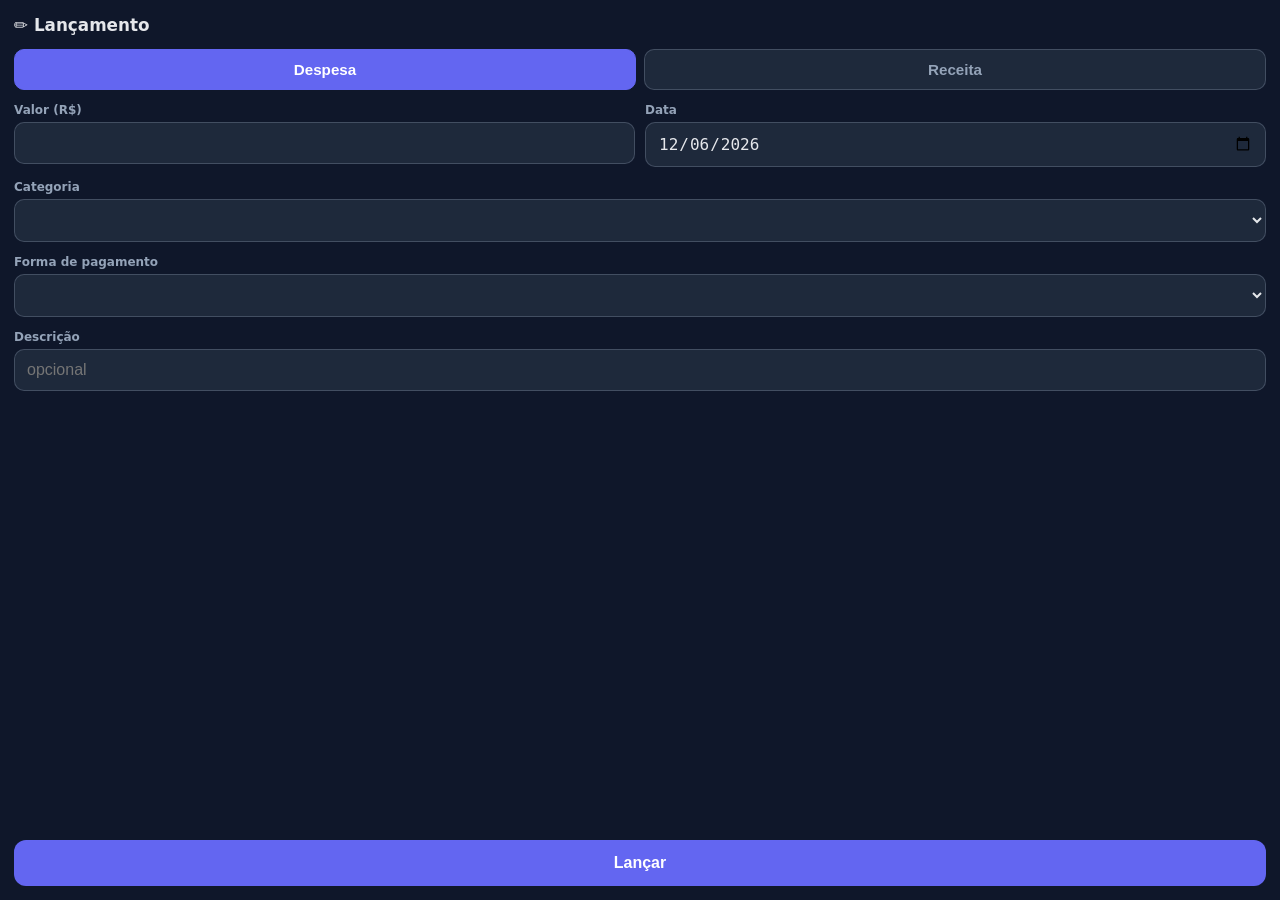
==== lancamento-tg.html @ a001576b "Mini app de lançamento no Telegram (formulário pré-preenchido); bot com botão Editar; PIX = PIX <ban" ====
<!DOCTYPE html>
<html lang="pt-BR">
<head>
<meta charset="UTF-8">
<meta name="viewport" content="width=device-width, initial-scale=1, maximum-scale=1, user-scalable=no">
<title>Lançamento</title>
<!-- Mini app do Telegram: formulário de lançamento pré-preenchido pelo bot.
     Sem login: ao tocar em "Lançar" os dados voltam ao bot (Telegram.WebApp.sendData)
     e ele grava no nome de quem já está vinculado ao chat. -->
<script src="https://telegram.org/js/telegram-web-app.js"></script>
<style>
  :root {
    --bg: var(--tg-theme-bg-color, #0f172a);
    --card: var(--tg-theme-secondary-bg-color, #1e293b);
    --text: var(--tg-theme-text-color, #e5e7eb);
    --muted: var(--tg-theme-hint-color, #94a3b8);
    --accent: var(--tg-theme-button-color, #6366f1);
    --accent-text: var(--tg-theme-button-text-color, #fff);
    --border: rgba(148, 163, 184, .3);
  }
  * { box-sizing: border-box; }
  body { margin: 0; padding: 14px 14px 90px; background: var(--bg); color: var(--text); font: 15px/1.35 system-ui, -apple-system, Segoe UI, Roboto, sans-serif; }
  h1 { font-size: 1.05rem; margin: 0 0 12px; }
  label { display: block; font-size: .75rem; color: var(--muted); margin: 12px 0 4px; font-weight: 600; }
  input, select { width: 100%; padding: 11px 12px; font-size: 1rem; color: var(--text); background: var(--card); border: 1px solid var(--border); border-radius: 10px; }
  .tipo { display: grid; grid-template-columns: 1fr 1fr; gap: 8px; }
  .tipo button { padding: 11px; border-radius: 10px; border: 1px solid var(--border); background: var(--card); color: var(--muted); font-size: .95rem; font-weight: 600; }
  .tipo button.on { background: var(--accent); color: var(--accent-text); border-color: var(--accent); }
  .linha { display: grid; grid-template-columns: 1fr 1fr; gap: 10px; }
  [hidden] { display: none !important; }
  #erro { color: #f87171; font-size: .85rem; margin-top: 10px; min-height: 1em; }
  #enviar { display: none; position: fixed; left: 14px; right: 14px; bottom: 14px; padding: 14px; font-size: 1rem; font-weight: 700; border: 0; border-radius: 12px; background: var(--accent); color: var(--accent-text); }
  body.sem-tg #enviar { display: block; }
</style>
</head>
<body>
<h1>✏️ Lançamento</h1>

<div class="tipo" id="tipo">
  <button type="button" data-tipo="saidas">Despesa</button>
  <button type="button" data-tipo="entradas">Receita</button>
</div>

<div class="linha">
  <div><label for="valor">Valor (R$)</label><input id="valor" type="number" inputmode="decimal" step="0.01" min="0"></div>
  <div><label for="data">Data</label><input id="data" type="date"></div>
</div>

<label for="categoria">Categoria</label>
<select id="categoria"></select>

<div id="blocoMetodo">
  <label for="metodo">Forma de pagamento</label>
  <select id="metodo"></select>
</div>

<div id="blocoParcelas" hidden>
  <label for="parcelas">Parcelas (valor é o total da compra)</label>
  <input id="parcelas" type="number" inputmode="numeric" min="1" max="48" step="1" value="1">
</div>

<label for="descricao">Descrição</label>
<input id="descricao" type="text" placeholder="opcional" autocomplete="off">

<div id="erro"></div>
<button id="enviar" type="button">Lançar</button>

<script>
(function () {
  // Fora do Telegram o objeto existe, mas com platform 'unknown'.
  const tgObj = window.Telegram && window.Telegram.WebApp;
  const tg = tgObj && tgObj.platform && tgObj.platform !== 'unknown' ? tgObj : null;
  const q = new URLSearchParams(location.search);
  const $ = id => document.getElementById(id);

  // Listas vindas do bot: categorias de receita/despesa e formas de pagamento.
  const lista = (k) => { try { return JSON.parse(q.get(k) || '[]'); } catch (_) { return []; } };
  const catsR = lista('cr'), catsD = lista('cd');
  const metodos = lista('mt'); // [[rótulo, tipo]]

  let tipo = q.get('tipo') === 'entradas' ? 'entradas' : 'saidas';

  function preencherCategorias() {
    const cats = tipo === 'entradas' ? catsR : catsD;
    const atual = $('categoria').value || q.get('c') || '';
    $('categoria').innerHTML = cats.map(c => `<option>${c}</option>`).join('');
    if (cats.includes(atual)) $('categoria').value = atual;
  }
  function atualizarTipo() {
    document.querySelectorAll('#tipo button').forEach(b => b.classList.toggle('on', b.dataset.tipo === tipo));
    $('blocoMetodo').hidden = tipo === 'entradas';
    preencherCategorias();
    atualizarParcelas();
  }
  function ehCredito() {
    const m = metodos.find(x => x[0] === $('metodo').value);
    return !!m && m[1] === 'Crédito';
  }
  function atualizarParcelas() {
    $('blocoParcelas').hidden = !(tipo === 'saidas' && ehCredito());
  }

  $('metodo').innerHTML = metodos.map(m => `<option>${m[0]}</option>`).join('');
  if (q.get('m')) $('metodo').value = q.get('m');
  $('valor').value = q.get('v') || '';
  $('data').value = q.get('d') || new Date().toISOString().slice(0, 10);
  $('descricao').value = q.get('desc') || '';
  if (Number(q.get('p')) > 1) $('parcelas').value = q.get('p');
  $('categoria').value = q.get('c') || '';
  atualizarTipo();
  if (q.get('c')) $('categoria').value = q.get('c');

  document.querySelectorAll('#tipo button').forEach(b => b.addEventListener('click', () => { tipo = b.dataset.tipo; atualizarTipo(); }));
  $('metodo').addEventListener('change', atualizarParcelas);

  function enviar() {
    const valor = parseFloat($('valor').value);
    if (!(valor > 0)) { $('erro').textContent = 'Informe um valor maior que zero.'; return; }
    if (!$('data').value) { $('erro').textContent = 'Informe a data.'; return; }
    if (!$('categoria').value) { $('erro').textContent = 'Escolha a categoria.'; return; }
    const dados = {
      tipo, valor, data: $('data').value, categoria: $('categoria').value,
      metodo: tipo === 'saidas' ? $('metodo').value : null,
      descricao: $('descricao').value.trim(),
      parcelas: tipo === 'saidas' && ehCredito() ? Math.max(1, parseInt($('parcelas').value, 10) || 1) : 1,
    };
    if (tg) tg.sendData(JSON.stringify(dados));   // o bot grava e fecha o app
    else $('erro').textContent = 'Abra esta tela pelo botão do bot no Telegram.';
  }

  if (tg) {
    tg.ready(); tg.expand();
    tg.MainButton.setText('Lançar').show().onClick(enviar);
  } else {
    document.body.classList.add('sem-tg');
    $('enviar').addEventListener('click', enviar);
  }
})();
</script>
</body>
</html>
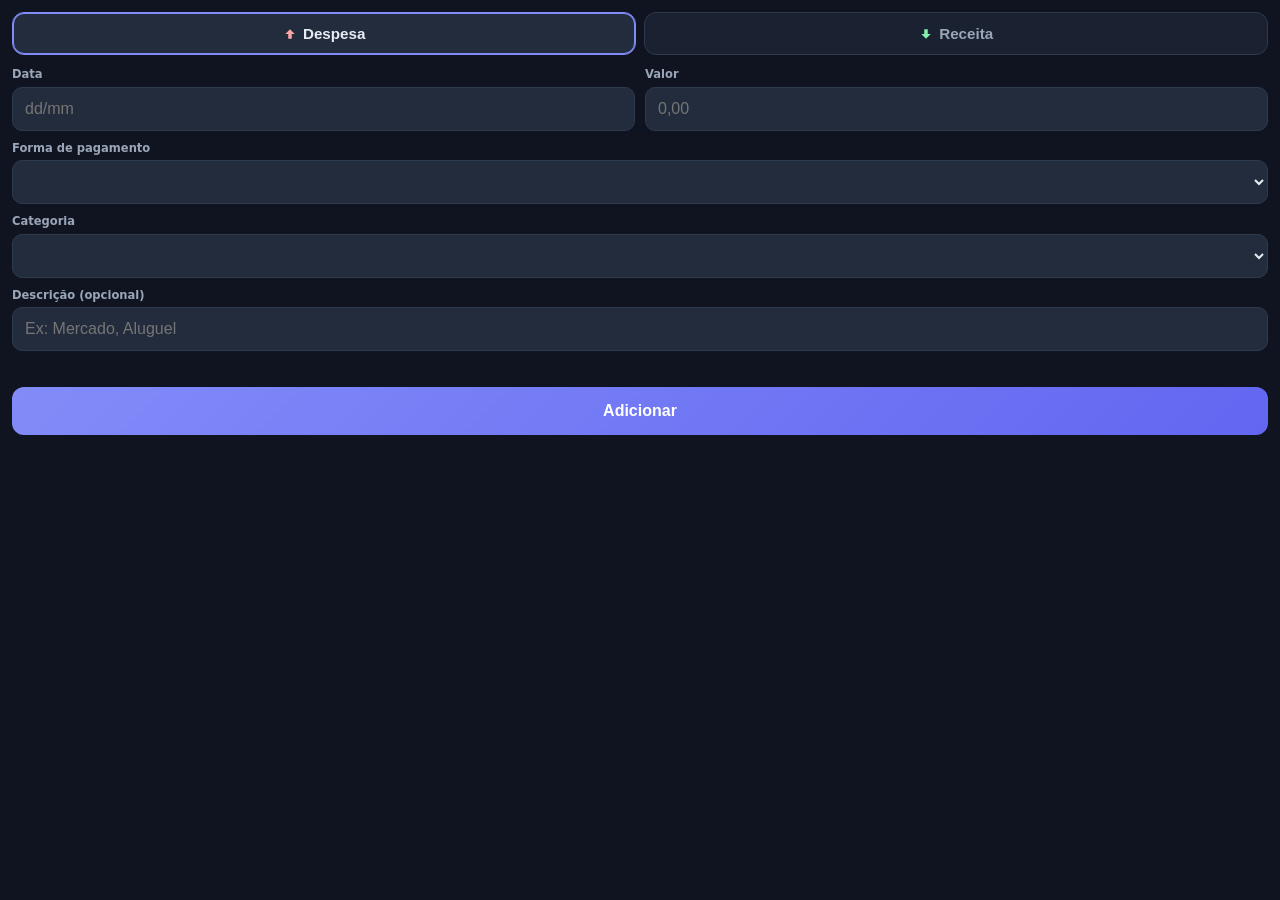
==== commit e330dfd1: "Mini app: formulário igual ao do app (setas, dd/mm, forma de pgto. na receita com regras, stepper de" ====
--- a/lancamento-tg.html
+++ b/lancamento-tg.html
@@ -4,66 +4,89 @@
 <meta charset="UTF-8">
 <meta name="viewport" content="width=device-width, initial-scale=1, maximum-scale=1, user-scalable=no">
 <title>Lançamento</title>
-<!-- Mini app do Telegram: formulário de lançamento pré-preenchido pelo bot.
-     Sem login: ao tocar em "Lançar" os dados voltam ao bot (Telegram.WebApp.sendData)
-     e ele grava no nome de quem já está vinculado ao chat. -->
+<!-- Mini app do Telegram: mesmo formulário de lançamento do app, pré-preenchido
+     pelo bot. Sem login: ao tocar em "Adicionar" os dados voltam ao bot
+     (Telegram.WebApp.sendData) e ele grava no nome de quem já está vinculado
+     ao chat. -->
 <script src="https://telegram.org/js/telegram-web-app.js"></script>
 <style>
+  /* Mesma paleta do tema escuro do app (css/variables.css) */
   :root {
-    --bg: var(--tg-theme-bg-color, #0f172a);
-    --card: var(--tg-theme-secondary-bg-color, #1e293b);
-    --text: var(--tg-theme-text-color, #e5e7eb);
-    --muted: var(--tg-theme-hint-color, #94a3b8);
-    --accent: var(--tg-theme-button-color, #6366f1);
-    --accent-text: var(--tg-theme-button-text-color, #fff);
-    --border: rgba(148, 163, 184, .3);
+    --bg: #0F1420; --surface: #1A2130; --surface-2: #232C3D;
+    --text: #E8EDF5; --muted: #9AA6B8; --border: #2E3A4E;
+    --primary: #818CF8; --receita: #86EFAC; --despesa: #FCA5A5;
   }
   * { box-sizing: border-box; }
-  body { margin: 0; padding: 14px 14px 90px; background: var(--bg); color: var(--text); font: 15px/1.35 system-ui, -apple-system, Segoe UI, Roboto, sans-serif; }
-  h1 { font-size: 1.05rem; margin: 0 0 12px; }
-  label { display: block; font-size: .75rem; color: var(--muted); margin: 12px 0 4px; font-weight: 600; }
-  input, select { width: 100%; padding: 11px 12px; font-size: 1rem; color: var(--text); background: var(--card); border: 1px solid var(--border); border-radius: 10px; }
-  .tipo { display: grid; grid-template-columns: 1fr 1fr; gap: 8px; }
-  .tipo button { padding: 11px; border-radius: 10px; border: 1px solid var(--border); background: var(--card); color: var(--muted); font-size: .95rem; font-weight: 600; }
-  .tipo button.on { background: var(--accent); color: var(--accent-text); border-color: var(--accent); }
-  .linha { display: grid; grid-template-columns: 1fr 1fr; gap: 10px; }
+  html, body { margin: 0; background: var(--bg); color: var(--text); }
+  body { padding: 12px 12px 24px; font: 15px/1.35 system-ui, -apple-system, Segoe UI, Roboto, sans-serif; }
+  .form-header { margin-bottom: 12px; }
+  .tipo-selector { display: grid; grid-template-columns: 1fr 1fr; gap: 8px; }
+  .tipo-btn { display: flex; align-items: center; justify-content: center; gap: .4rem; padding: 12px; border-radius: 12px; border: 1px solid var(--border); background: var(--surface); color: var(--muted); font-size: .95rem; font-weight: 700; }
+  .tipo-btn.active { background: var(--surface-2); color: var(--text); border-color: var(--primary); box-shadow: 0 0 0 1px var(--primary) inset; }
+  .form-row { display: grid; gap: 10px; margin-bottom: 10px; }
+  .par { display: grid; grid-template-columns: 1fr 1fr; gap: 10px; }
+  .form-group { min-width: 0; }
+  label { display: block; font-size: .72rem; color: var(--muted); margin: 0 0 4px; font-weight: 600; }
+  input, select { width: 100%; height: 44px; padding: 0 12px; font-size: 1rem; color: var(--text); background: var(--surface-2); border: 1px solid var(--border); border-radius: 10px; }
+  select option:disabled { color: #64748b; }
+  .stepper { display: grid; grid-template-columns: 1fr 34px; gap: 6px; }
+  .stepper .setas { display: grid; grid-template-rows: 1fr 1fr; gap: 3px; }
+  .stepper button { border: 1px solid var(--border); background: var(--surface-2); color: var(--muted); border-radius: 8px; font-size: .7rem; padding: 0; }
   [hidden] { display: none !important; }
-  #erro { color: #f87171; font-size: .85rem; margin-top: 10px; min-height: 1em; }
-  #enviar { display: none; position: fixed; left: 14px; right: 14px; bottom: 14px; padding: 14px; font-size: 1rem; font-weight: 700; border: 0; border-radius: 12px; background: var(--accent); color: var(--accent-text); }
-  body.sem-tg #enviar { display: block; }
+  #erro { color: #f87171; font-size: .85rem; margin: 4px 0 8px; min-height: 1em; }
+  .btn-submit { width: 100%; height: 48px; margin-top: 4px; border: 0; border-radius: 12px; font-size: 1rem; font-weight: 700; color: #fff; background: linear-gradient(135deg, #818CF8, #6366F1); }
+  .nota { font-size: .72rem; color: var(--muted); margin: -4px 0 8px; }
 </style>
 </head>
 <body>
-<h1>✏️ Lançamento</h1>
-
-<div class="tipo" id="tipo">
-  <button type="button" data-tipo="saidas">Despesa</button>
-  <button type="button" data-tipo="entradas">Receita</button>
-</div>
-
-<div class="linha">
-  <div><label for="valor">Valor (R$)</label><input id="valor" type="number" inputmode="decimal" step="0.01" min="0"></div>
-  <div><label for="data">Data</label><input id="data" type="date"></div>
-</div>
-
-<label for="categoria">Categoria</label>
-<select id="categoria"></select>
-
-<div id="blocoMetodo">
-  <label for="metodo">Forma de pagamento</label>
-  <select id="metodo"></select>
-</div>
-
-<div id="blocoParcelas" hidden>
-  <label for="parcelas">Parcelas (valor é o total da compra)</label>
-  <input id="parcelas" type="number" inputmode="numeric" min="1" max="48" step="1" value="1">
-</div>
-
-<label for="descricao">Descrição</label>
-<input id="descricao" type="text" placeholder="opcional" autocomplete="off">
-
-<div id="erro"></div>
-<button id="enviar" type="button">Lançar</button>
+<form id="form" autocomplete="off" novalidate>
+  <div class="form-header">
+    <div class="tipo-selector" id="tipo">
+      <button type="button" class="tipo-btn active" data-tipo="saidas">
+        <svg viewBox="0 0 24 24" width="14" height="14" aria-hidden="true"><path fill="var(--despesa)" d="M12 4l8 8h-5v8h-6v-8H4z"/></svg><span>Despesa</span>
+      </button>
+      <button type="button" class="tipo-btn" data-tipo="entradas">
+        <svg viewBox="0 0 24 24" width="14" height="14" aria-hidden="true"><path fill="var(--receita)" d="M12 20l-8-8h5V4h6v8h5z"/></svg><span>Receita</span>
+      </button>
+    </div>
+  </div>
+
+  <div class="form-row par">
+    <div class="form-group"><label for="data">Data</label><input id="data" type="text" inputmode="numeric" placeholder="dd/mm" maxlength="5"></div>
+    <div class="form-group"><label for="valor">Valor</label><input id="valor" type="text" inputmode="decimal" placeholder="0,00"></div>
+  </div>
+
+  <div class="form-row">
+    <div class="form-group">
+      <label for="metodo">Forma de pagamento</label>
+      <select id="metodo"></select>
+    </div>
+    <div class="form-group" id="blocoParcelas" hidden>
+      <label for="parcelas">Parcelas (o valor é o total da compra)</label>
+      <div class="stepper">
+        <input id="parcelas" type="text" inputmode="numeric" maxlength="2" value="1">
+        <div class="setas">
+          <button type="button" data-dir="1" tabindex="-1" aria-label="Aumentar">▲</button>
+          <button type="button" data-dir="-1" tabindex="-1" aria-label="Diminuir">▼</button>
+        </div>
+      </div>
+    </div>
+  </div>
+
+  <div class="form-row">
+    <div class="form-group">
+      <label for="categoria">Categoria</label>
+      <select id="categoria"></select>
+    </div>
+    <div class="form-group">
+      <label for="descricao">Descrição (opcional)</label>
+      <input id="descricao" type="text" placeholder="Ex: Mercado, Aluguel">
+    </div>
+  </div>
+
+  <div id="erro"></div>
+  <button id="enviar" type="submit" class="btn-submit">Adicionar</button>
+</form>
 
 <script>
 (function () {
@@ -72,69 +95,105 @@
   const tg = tgObj && tgObj.platform && tgObj.platform !== 'unknown' ? tgObj : null;
   const q = new URLSearchParams(location.search);
   const $ = id => document.getElementById(id);
-
-  // Listas vindas do bot: categorias de receita/despesa e formas de pagamento.
-  const lista = (k) => { try { return JSON.parse(q.get(k) || '[]'); } catch (_) { return []; } };
+  const lista = k => { try { return JSON.parse(q.get(k) || '[]'); } catch (_) { return []; } };
   const catsR = lista('cr'), catsD = lista('cd');
   const metodos = lista('mt'); // [[rótulo, tipo]]
+  const CAT_ESTORNO = 'Estorno';
 
   let tipo = q.get('tipo') === 'entradas' ? 'entradas' : 'saidas';
-
-  function preencherCategorias() {
+  const anoBase = (q.get('d') || '').slice(0, 4) || String(new Date().getFullYear());
+
+  const ehCredito = rot => { const m = metodos.find(x => x[0] === rot); return !!m && m[1] === 'Crédito'; };
+
+  /** Categorias do tipo atual, mantendo a escolha se ela ainda existir. */
+  function preencherCategorias(preferida) {
     const cats = tipo === 'entradas' ? catsR : catsD;
-    const atual = $('categoria').value || q.get('c') || '';
+    const atual = preferida || $('categoria').value;
     $('categoria').innerHTML = cats.map(c => `<option>${c}</option>`).join('');
     if (cats.includes(atual)) $('categoria').value = atual;
   }
+
+  /** Mesma regra do app: Despesa aceita qualquer forma (obrigatória). Receita:
+   *  forma opcional; só "Estorno" aceita crédito, as demais não. */
+  function preencherMetodos(preferido) {
+    const sel = $('metodo');
+    const atual = preferido !== undefined ? preferido : sel.value;
+    const receita = tipo === 'entradas';
+    const estorno = $('categoria').value === CAT_ESTORNO;
+    sel.innerHTML = (receita ? '<option value="">Selecione...</option>' : '') +
+      metodos.map(m => {
+        const bloqueado = receita && (estorno ? m[1] !== 'Crédito' : m[1] === 'Crédito');
+        return `<option value="${m[0]}"${bloqueado ? ' disabled' : ''}>${m[0]}</option>`;
+      }).join('');
+    const op = [...sel.options].find(o => o.value === atual);
+    sel.value = op && !op.disabled ? atual : (receita ? '' : (sel.options[0] ? sel.options[0].value : ''));
+  }
+
+  function atualizarParcelas() {
+    $('blocoParcelas').hidden = !(tipo === 'saidas' && ehCredito($('metodo').value));
+  }
+
   function atualizarTipo() {
-    document.querySelectorAll('#tipo button').forEach(b => b.classList.toggle('on', b.dataset.tipo === tipo));
-    $('blocoMetodo').hidden = tipo === 'entradas';
+    document.querySelectorAll('#tipo .tipo-btn').forEach(b => b.classList.toggle('active', b.dataset.tipo === tipo));
     preencherCategorias();
+    preencherMetodos();
     atualizarParcelas();
   }
-  function ehCredito() {
-    const m = metodos.find(x => x[0] === $('metodo').value);
-    return !!m && m[1] === 'Crédito';
-  }
-  function atualizarParcelas() {
-    $('blocoParcelas').hidden = !(tipo === 'saidas' && ehCredito());
-  }
-
-  $('metodo').innerHTML = metodos.map(m => `<option>${m[0]}</option>`).join('');
-  if (q.get('m')) $('metodo').value = q.get('m');
-  $('valor').value = q.get('v') || '';
-  $('data').value = q.get('d') || new Date().toISOString().slice(0, 10);
+
+  // ---- valores iniciais vindos do bot
+  const d0 = q.get('d') || '';
+  $('data').value = /^\d{4}-\d{2}-\d{2}$/.test(d0) ? `${d0.slice(8, 10)}/${d0.slice(5, 7)}` : '';
+  $('valor').value = q.get('v') ? String(q.get('v')).replace('.', ',') : '';
   $('descricao').value = q.get('desc') || '';
   if (Number(q.get('p')) > 1) $('parcelas').value = q.get('p');
-  $('categoria').value = q.get('c') || '';
-  atualizarTipo();
-  if (q.get('c')) $('categoria').value = q.get('c');
-
-  document.querySelectorAll('#tipo button').forEach(b => b.addEventListener('click', () => { tipo = b.dataset.tipo; atualizarTipo(); }));
+  preencherCategorias(q.get('c') || '');
+  preencherMetodos(q.get('m') || '');
+  document.querySelectorAll('#tipo .tipo-btn').forEach(b => b.classList.toggle('active', b.dataset.tipo === tipo));
+  atualizarParcelas();
+
+  // ---- interações
+  document.querySelectorAll('#tipo .tipo-btn').forEach(b => b.addEventListener('click', () => { tipo = b.dataset.tipo; atualizarTipo(); }));
+  $('categoria').addEventListener('change', () => preencherMetodos());
   $('metodo').addEventListener('change', atualizarParcelas);
-
-  function enviar() {
-    const valor = parseFloat($('valor').value);
+  $('data').addEventListener('input', e => {
+    let v = e.target.value.replace(/\D/g, '').slice(0, 4);
+    if (v.length > 2) v = v.slice(0, 2) + '/' + v.slice(2);
+    e.target.value = v;
+  });
+  document.querySelectorAll('.stepper button').forEach(b => b.addEventListener('click', () => {
+    const n = Math.min(48, Math.max(1, (parseInt($('parcelas').value, 10) || 1) + Number(b.dataset.dir)));
+    $('parcelas').value = n;
+  }));
+
+  function paraISO(ddmm) {
+    const m = /^(\d{2})\/(\d{2})$/.exec(ddmm);
+    if (!m) return null;
+    const dia = +m[1], mes = +m[2];
+    if (mes < 1 || mes > 12 || dia < 1 || dia > new Date(+anoBase, mes, 0).getDate()) return null;
+    return `${anoBase}-${m[2]}-${m[1]}`;
+  }
+
+  function enviar(e) {
+    e.preventDefault();
+    const valor = parseFloat(String($('valor').value).replace(/\./g, '').replace(',', '.'));
+    const data = paraISO($('data').value);
+    if (!data) { $('erro').textContent = 'Informe a data (dd/mm).'; return; }
     if (!(valor > 0)) { $('erro').textContent = 'Informe um valor maior que zero.'; return; }
-    if (!$('data').value) { $('erro').textContent = 'Informe a data.'; return; }
     if (!$('categoria').value) { $('erro').textContent = 'Escolha a categoria.'; return; }
+    if (tipo === 'saidas' && !$('metodo').value) { $('erro').textContent = 'Escolha a forma de pagamento.'; return; }
+    $('erro').textContent = '';
     const dados = {
-      tipo, valor, data: $('data').value, categoria: $('categoria').value,
-      metodo: tipo === 'saidas' ? $('metodo').value : null,
+      tipo, valor, data, categoria: $('categoria').value,
+      metodo: $('metodo').value || null,
       descricao: $('descricao').value.trim(),
-      parcelas: tipo === 'saidas' && ehCredito() ? Math.max(1, parseInt($('parcelas').value, 10) || 1) : 1,
+      parcelas: tipo === 'saidas' && ehCredito($('metodo').value) ? Math.max(1, parseInt($('parcelas').value, 10) || 1) : 1,
     };
     if (tg) tg.sendData(JSON.stringify(dados));   // o bot grava e fecha o app
     else $('erro').textContent = 'Abra esta tela pelo botão do bot no Telegram.';
   }
-
-  if (tg) {
-    tg.ready(); tg.expand();
-    tg.MainButton.setText('Lançar').show().onClick(enviar);
-  } else {
-    document.body.classList.add('sem-tg');
-    $('enviar').addEventListener('click', enviar);
-  }
+  $('form').addEventListener('submit', enviar);
+
+  if (tg) { tg.ready(); tg.expand(); tg.setHeaderColor && tg.setHeaderColor('#0F1420'); tg.setBackgroundColor && tg.setBackgroundColor('#0F1420'); }
 })();
 </script>
 </body>
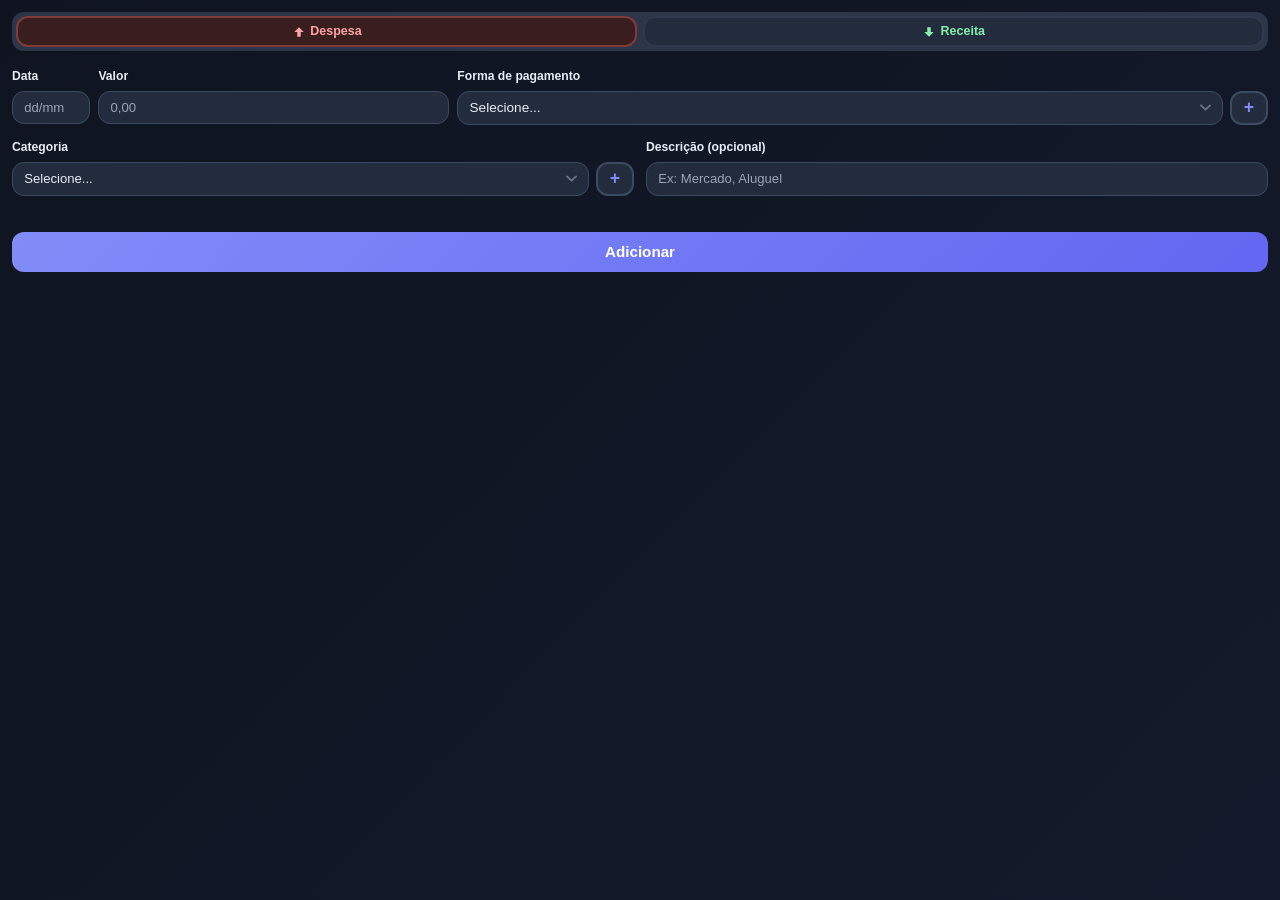
==== commit ef45fb0b: "Mini app com o mesmo CSS/estrutura do app (mês da fatura, parcelas à vista/Nx, total, botões +); bot" ====
--- a/lancamento-tg.html
+++ b/lancamento-tg.html
@@ -1,92 +1,111 @@
 <!DOCTYPE html>
-<html lang="pt-BR">
+<html lang="pt-BR" data-theme="dark">
 <head>
 <meta charset="UTF-8">
 <meta name="viewport" content="width=device-width, initial-scale=1, maximum-scale=1, user-scalable=no">
 <title>Lançamento</title>
-<!-- Mini app do Telegram: mesmo formulário de lançamento do app, pré-preenchido
-     pelo bot. Sem login: ao tocar em "Adicionar" os dados voltam ao bot
-     (Telegram.WebApp.sendData) e ele grava no nome de quem já está vinculado
-     ao chat. -->
+<!-- Mini app do Telegram: o MESMO formulário de lançamento do app (mesmo CSS e
+     mesma estrutura), pré-preenchido pelo bot. Sem login: ao tocar em
+     "Adicionar" os dados voltam ao bot (Telegram.WebApp.sendData) e ele grava no
+     nome de quem já está vinculado ao chat. -->
 <script src="https://telegram.org/js/telegram-web-app.js"></script>
+<link rel="stylesheet" href="css/variables.css">
+<link rel="stylesheet" href="css/base.css">
+<link rel="stylesheet" href="css/animations.css">
+<link rel="stylesheet" href="css/layout.css">
+<link rel="stylesheet" href="css/tabs.css">
+<link rel="stylesheet" href="css/forms.css">
+<link rel="stylesheet" href="css/responsive.css">
+<link rel="stylesheet" href="css/theme.css">
 <style>
-  /* Mesma paleta do tema escuro do app (css/variables.css) */
-  :root {
-    --bg: #0F1420; --surface: #1A2130; --surface-2: #232C3D;
-    --text: #E8EDF5; --muted: #9AA6B8; --border: #2E3A4E;
-    --primary: #818CF8; --receita: #86EFAC; --despesa: #FCA5A5;
-  }
-  * { box-sizing: border-box; }
-  html, body { margin: 0; background: var(--bg); color: var(--text); }
-  body { padding: 12px 12px 24px; font: 15px/1.35 system-ui, -apple-system, Segoe UI, Roboto, sans-serif; }
-  .form-header { margin-bottom: 12px; }
-  .tipo-selector { display: grid; grid-template-columns: 1fr 1fr; gap: 8px; }
-  .tipo-btn { display: flex; align-items: center; justify-content: center; gap: .4rem; padding: 12px; border-radius: 12px; border: 1px solid var(--border); background: var(--surface); color: var(--muted); font-size: .95rem; font-weight: 700; }
-  .tipo-btn.active { background: var(--surface-2); color: var(--text); border-color: var(--primary); box-shadow: 0 0 0 1px var(--primary) inset; }
-  .form-row { display: grid; gap: 10px; margin-bottom: 10px; }
-  .par { display: grid; grid-template-columns: 1fr 1fr; gap: 10px; }
-  .form-group { min-width: 0; }
-  label { display: block; font-size: .72rem; color: var(--muted); margin: 0 0 4px; font-weight: 600; }
-  input, select { width: 100%; height: 44px; padding: 0 12px; font-size: 1rem; color: var(--text); background: var(--surface-2); border: 1px solid var(--border); border-radius: 10px; }
-  select option:disabled { color: #64748b; }
-  .stepper { display: grid; grid-template-columns: 1fr 34px; gap: 6px; }
-  .stepper .setas { display: grid; grid-template-rows: 1fr 1fr; gap: 3px; }
-  .stepper button { border: 1px solid var(--border); background: var(--surface-2); color: var(--muted); border-radius: 8px; font-size: .7rem; padding: 0; }
-  [hidden] { display: none !important; }
-  #erro { color: #f87171; font-size: .85rem; margin: 4px 0 8px; min-height: 1em; }
-  .btn-submit { width: 100%; height: 48px; margin-top: 4px; border: 0; border-radius: 12px; font-size: 1rem; font-weight: 700; color: #fff; background: linear-gradient(135deg, #818CF8, #6366F1); }
-  .nota { font-size: .72rem; color: var(--muted); margin: -4px 0 8px; }
+  body { margin: 0; padding: 12px; min-height: 100vh; }
+  #adicionar { display: block !important; }
+  .erro-form { color: #f87171; font-size: .85rem; min-height: 1.1em; margin: 0 0 .4rem; }
 </style>
 </head>
 <body>
-<form id="form" autocomplete="off" novalidate>
-  <div class="form-header">
-    <div class="tipo-selector" id="tipo">
-      <button type="button" class="tipo-btn active" data-tipo="saidas">
-        <svg viewBox="0 0 24 24" width="14" height="14" aria-hidden="true"><path fill="var(--despesa)" d="M12 4l8 8h-5v8h-6v-8H4z"/></svg><span>Despesa</span>
-      </button>
-      <button type="button" class="tipo-btn" data-tipo="entradas">
-        <svg viewBox="0 0 24 24" width="14" height="14" aria-hidden="true"><path fill="var(--receita)" d="M12 20l-8-8h5V4h6v8h5z"/></svg><span>Receita</span>
-      </button>
+<section id="adicionar" class="tab-content active">
+  <form id="formTransacao" class="form-transacao" autocomplete="off" novalidate>
+    <div class="form-header">
+      <div class="tipo-selector">
+        <button type="button" class="tipo-btn active" data-tipo="saidas">
+          <svg class="seta-icone" viewBox="0 0 24 24" width="14" height="14" aria-hidden="true"><path fill="var(--despesa-text)" d="M12 4l8 8h-5v8h-6v-8H4z"/></svg><span class="tipo-label">Despesa</span>
+        </button>
+        <button type="button" class="tipo-btn" data-tipo="entradas">
+          <svg class="seta-icone" viewBox="0 0 24 24" width="14" height="14" aria-hidden="true"><path fill="var(--receita-text)" d="M12 20l-8-8h5V4h6v8h5z"/></svg><span class="tipo-label">Receita</span>
+        </button>
+      </div>
     </div>
-  </div>
-
-  <div class="form-row par">
-    <div class="form-group"><label for="data">Data</label><input id="data" type="text" inputmode="numeric" placeholder="dd/mm" maxlength="5"></div>
-    <div class="form-group"><label for="valor">Valor</label><input id="valor" type="text" inputmode="decimal" placeholder="0,00"></div>
-  </div>
-
-  <div class="form-row">
-    <div class="form-group">
-      <label for="metodo">Forma de pagamento</label>
-      <select id="metodo"></select>
+
+    <div class="form-row" id="linhaPrincipal">
+      <div id="dataValorBloco">
+        <div class="form-group" id="dataGroup">
+          <label for="data">Data</label>
+          <input type="text" id="data" inputmode="numeric" placeholder="dd/mm" maxlength="5" autocomplete="off">
+        </div>
+        <div id="valorTotalWrap">
+          <div class="form-group" id="valorGroup">
+            <label for="valor">Valor</label>
+            <input type="text" id="valor" inputmode="decimal" autocomplete="off" placeholder="0,00">
+          </div>
+          <div class="form-group" id="valorTotalGroup" hidden>
+            <label for="valorTotal">Total</label>
+            <input type="text" id="valorTotal" class="campo-travado" readonly tabindex="-1">
+          </div>
+        </div>
+      </div>
+      <div id="metodoBloco">
+        <div class="form-group" id="metodoGroup">
+          <label for="metodo">Forma de pagamento</label>
+          <div class="campo-com-add">
+            <select id="metodo"></select>
+            <button type="button" id="btnNovoMetodo" class="btn-mini-add" title="Nova forma de pagamento">+</button>
+          </div>
+        </div>
+        <div class="form-group campo-mini" id="competenciaGroup" hidden>
+          <label for="competencia">Mês</label>
+          <select id="competencia">
+            <option value="01">Jan</option><option value="02">Fev</option>
+            <option value="03">Mar</option><option value="04">Abr</option>
+            <option value="05">Mai</option><option value="06">Jun</option>
+            <option value="07">Jul</option><option value="08">Ago</option>
+            <option value="09">Set</option><option value="10">Out</option>
+            <option value="11">Nov</option><option value="12">Dez</option>
+          </select>
+        </div>
+        <div class="form-group campo-mini" id="parceleGroup" hidden>
+          <label for="parcelas">Parcelas</label>
+          <div class="campo-com-stepper">
+            <input type="text" id="parcelas" inputmode="numeric" maxlength="7" value="à vista" autocomplete="off">
+            <div class="stepper-v">
+              <button type="button" class="btn-icon btn-mini-seta" data-stepper="parcelas" data-dir="1" tabindex="-1" title="Aumentar">▲</button>
+              <button type="button" class="btn-icon btn-mini-seta" data-stepper="parcelas" data-dir="-1" tabindex="-1" title="Diminuir">▼</button>
+            </div>
+          </div>
+        </div>
+      </div>
     </div>
-    <div class="form-group" id="blocoParcelas" hidden>
-      <label for="parcelas">Parcelas (o valor é o total da compra)</label>
-      <div class="stepper">
-        <input id="parcelas" type="text" inputmode="numeric" maxlength="2" value="1">
-        <div class="setas">
-          <button type="button" data-dir="1" tabindex="-1" aria-label="Aumentar">▲</button>
-          <button type="button" data-dir="-1" tabindex="-1" aria-label="Diminuir">▼</button>
-        </div>
+
+    <div class="form-row" id="linhaCampos">
+      <div class="form-group">
+        <label for="categoria">Categoria</label>
+        <div class="campo-com-add">
+          <select id="categoria"></select>
+          <button type="button" id="btnNovaCategoria" class="btn-mini-add" title="Nova categoria">+</button>
+        </div>
+      </div>
+      <div class="form-group">
+        <label for="descricao">Descrição (opcional)</label>
+        <input type="text" id="descricao" placeholder="Ex: Mercado, Aluguel">
       </div>
     </div>
-  </div>
-
-  <div class="form-row">
-    <div class="form-group">
-      <label for="categoria">Categoria</label>
-      <select id="categoria"></select>
+
+    <div id="erro" class="erro-form"></div>
+    <div class="form-actions">
+      <button type="submit" class="btn-submit">Adicionar</button>
     </div>
-    <div class="form-group">
-      <label for="descricao">Descrição (opcional)</label>
-      <input id="descricao" type="text" placeholder="Ex: Mercado, Aluguel">
-    </div>
-  </div>
-
-  <div id="erro"></div>
-  <button id="enviar" type="submit" class="btn-submit">Adicionar</button>
-</form>
+  </form>
+</section>
 
 <script>
 (function () {
@@ -96,74 +115,201 @@
   const q = new URLSearchParams(location.search);
   const $ = id => document.getElementById(id);
   const lista = k => { try { return JSON.parse(q.get(k) || '[]'); } catch (_) { return []; } };
-  const catsR = lista('cr'), catsD = lista('cd');
-  const metodos = lista('mt'); // [[rótulo, tipo]]
   const CAT_ESTORNO = 'Estorno';
+
+  // Listas vindas do bot (+ o que for criado aqui no "+" e o bot cadastra ao lançar)
+  const cats = { entradas: lista('cr'), saidas: lista('cd') };
+  const metodos = lista('mt').map(m => ({ rotulo: m[0], kind: m[1], fech: m[2] || null })); // rótulo, tipo, dia de fechamento
+  const novasCats = [];   // {nome, descricao, tipo}
+  const novosMetodos = []; // {kind, banco, venc, fech, melhor, rotulo}
 
   let tipo = q.get('tipo') === 'entradas' ? 'entradas' : 'saidas';
   const anoBase = (q.get('d') || '').slice(0, 4) || String(new Date().getFullYear());
 
-  const ehCredito = rot => { const m = metodos.find(x => x[0] === rot); return !!m && m[1] === 'Crédito'; };
-
-  /** Categorias do tipo atual, mantendo a escolha se ela ainda existir. */
+  const fmt = n => n.toLocaleString('pt-BR', { style: 'currency', currency: 'BRL' });
+  const numero = s => parseFloat(String(s).replace(/\./g, '').replace(',', '.')) || 0;
+  const parcelasTexto = n => (n > 1 ? `${n}x` : 'à vista');
+  const parcelasNumero = () => Math.max(1, parseInt($('parcelas').value, 10) || 1);
+  const metodoAtual = () => metodos.find(m => m.rotulo === $('metodo').value) || null;
+  const ehCredito = () => tipo === 'saidas' && !!metodoAtual() && metodoAtual().kind === 'Crédito';
+
+  /** Mesma regra do app (competenciaDe): a compra no/depois do dia de fechamento cai no mês seguinte. */
+  function competenciaMes(dia, mes, fech) {
+    let m = mes;
+    if (fech && dia >= fech) m = mes === 12 ? 1 : mes + 1;
+    return String(m).padStart(2, '0');
+  }
+
   function preencherCategorias(preferida) {
-    const cats = tipo === 'entradas' ? catsR : catsD;
     const atual = preferida || $('categoria').value;
-    $('categoria').innerHTML = cats.map(c => `<option>${c}</option>`).join('');
-    if (cats.includes(atual)) $('categoria').value = atual;
-  }
-
-  /** Mesma regra do app: Despesa aceita qualquer forma (obrigatória). Receita:
-   *  forma opcional; só "Estorno" aceita crédito, as demais não. */
+    const l = cats[tipo];
+    $('categoria').innerHTML = '<option value="">Selecione...</option>' + l.map(c => `<option>${c}</option>`).join('');
+    if (l.includes(atual)) $('categoria').value = atual;
+  }
+
+  /** Despesa: qualquer forma (obrigatória). Receita: forma opcional; só "Estorno" aceita crédito. */
   function preencherMetodos(preferido) {
     const sel = $('metodo');
     const atual = preferido !== undefined ? preferido : sel.value;
     const receita = tipo === 'entradas';
     const estorno = $('categoria').value === CAT_ESTORNO;
-    sel.innerHTML = (receita ? '<option value="">Selecione...</option>' : '') +
-      metodos.map(m => {
-        const bloqueado = receita && (estorno ? m[1] !== 'Crédito' : m[1] === 'Crédito');
-        return `<option value="${m[0]}"${bloqueado ? ' disabled' : ''}>${m[0]}</option>`;
-      }).join('');
+    sel.innerHTML = '<option value="">Selecione...</option>' + metodos.map(m => {
+      const bloq = receita && (estorno ? m.kind !== 'Crédito' : m.kind === 'Crédito');
+      return `<option value="${m.rotulo}"${bloq ? ' disabled' : ''}>${m.rotulo}</option>`;
+    }).join('');
     const op = [...sel.options].find(o => o.value === atual);
-    sel.value = op && !op.disabled ? atual : (receita ? '' : (sel.options[0] ? sel.options[0].value : ''));
-  }
-
-  function atualizarParcelas() {
-    $('blocoParcelas').hidden = !(tipo === 'saidas' && ehCredito($('metodo').value));
+    sel.value = op && !op.disabled ? atual : '';
+  }
+
+  function recalcularCompetencia() {
+    const c = $('competencia');
+    if (c.dataset.editado) return;
+    const m = /^(\d{2})\/(\d{2})$/.exec($('data').value);
+    if (!m) return;
+    const mt = metodoAtual();
+    c.value = competenciaMes(+m[1], +m[2], mt && mt.kind === 'Crédito' ? mt.fech : null);
+  }
+
+  function atualizarCampoParcelas() {
+    const cred = ehCredito();
+    $('competenciaGroup').hidden = !cred;
+    $('parceleGroup').hidden = !cred;
+    if (!cred) $('parcelas').value = parcelasTexto(1);
+    const n = parcelasNumero();
+    if (document.activeElement !== $('parcelas')) $('parcelas').value = parcelasTexto(n);
+    $('valorTotalGroup').hidden = !(cred && n > 1);
+    $('valorTotal').value = fmt(numero($('valor').value) * n);
+    if (cred) recalcularCompetencia();
   }
 
   function atualizarTipo() {
-    document.querySelectorAll('#tipo .tipo-btn').forEach(b => b.classList.toggle('active', b.dataset.tipo === tipo));
+    document.querySelectorAll('.tipo-btn').forEach(b => b.classList.toggle('active', b.dataset.tipo === tipo));
     preencherCategorias();
     preencherMetodos();
-    atualizarParcelas();
-  }
-
-  // ---- valores iniciais vindos do bot
+    atualizarCampoParcelas();
+  }
+
+  // ---- valores iniciais vindos do bot (o bot manda o TOTAL; o campo Valor é o de CADA parcela)
   const d0 = q.get('d') || '';
   $('data').value = /^\d{4}-\d{2}-\d{2}$/.test(d0) ? `${d0.slice(8, 10)}/${d0.slice(5, 7)}` : '';
-  $('valor').value = q.get('v') ? String(q.get('v')).replace('.', ',') : '';
+  const pIni = Math.max(1, Number(q.get('p')) || 1);
+  const vIni = Number(q.get('v')) || 0;
+  $('valor').value = vIni ? (vIni / pIni).toFixed(2).replace('.', ',') : '';
   $('descricao').value = q.get('desc') || '';
-  if (Number(q.get('p')) > 1) $('parcelas').value = q.get('p');
+  $('parcelas').value = parcelasTexto(pIni);
   preencherCategorias(q.get('c') || '');
   preencherMetodos(q.get('m') || '');
-  document.querySelectorAll('#tipo .tipo-btn').forEach(b => b.classList.toggle('active', b.dataset.tipo === tipo));
-  atualizarParcelas();
+  document.querySelectorAll('.tipo-btn').forEach(b => b.classList.toggle('active', b.dataset.tipo === tipo));
+  atualizarCampoParcelas();
+  if (q.get('comp')) { $('competencia').value = q.get('comp'); $('competencia').dataset.editado = '1'; }
 
   // ---- interações
-  document.querySelectorAll('#tipo .tipo-btn').forEach(b => b.addEventListener('click', () => { tipo = b.dataset.tipo; atualizarTipo(); }));
+  document.querySelectorAll('.tipo-btn').forEach(b => b.addEventListener('click', () => { tipo = b.dataset.tipo; atualizarTipo(); }));
   $('categoria').addEventListener('change', () => preencherMetodos());
-  $('metodo').addEventListener('change', atualizarParcelas);
+  $('metodo').addEventListener('change', () => { delete $('competencia').dataset.editado; atualizarCampoParcelas(); });
+  $('competencia').addEventListener('change', () => { $('competencia').dataset.editado = '1'; });
   $('data').addEventListener('input', e => {
     let v = e.target.value.replace(/\D/g, '').slice(0, 4);
     if (v.length > 2) v = v.slice(0, 2) + '/' + v.slice(2);
     e.target.value = v;
+    delete $('competencia').dataset.editado;
+    if (ehCredito()) recalcularCompetencia();
   });
-  document.querySelectorAll('.stepper button').forEach(b => b.addEventListener('click', () => {
-    const n = Math.min(48, Math.max(1, (parseInt($('parcelas').value, 10) || 1) + Number(b.dataset.dir)));
-    $('parcelas').value = n;
+  $('valor').addEventListener('input', () => { $('valorTotal').value = fmt(numero($('valor').value) * parcelasNumero()); });
+  $('parcelas').addEventListener('focus', () => { $('parcelas').value = parcelasNumero() > 1 ? String(parcelasNumero()) : ''; });
+  $('parcelas').addEventListener('input', () => { $('parcelas').value = $('parcelas').value.replace(/\D/g, '').slice(0, 2); $('valorTotal').value = fmt(numero($('valor').value) * parcelasNumero()); $('valorTotalGroup').hidden = !(ehCredito() && parcelasNumero() > 1); });
+  $('parcelas').addEventListener('blur', atualizarCampoParcelas);
+  document.querySelectorAll('[data-stepper="parcelas"]').forEach(b => b.addEventListener('click', () => {
+    $('parcelas').value = Math.min(48, Math.max(1, parcelasNumero() + Number(b.dataset.dir)));
+    atualizarCampoParcelas();
   }));
+
+  // ---- diálogos "+" (mesmos campos e classes do app; o bot cadastra ao lançar)
+  function dialogo({ titulo, corpoHTML, aoAdicionar }) {
+    const ov = document.createElement('div');
+    ov.className = 'dialogo-overlay';
+    ov.innerHTML = `<div class="dialogo"><h3>${titulo}</h3><div class="dialogo-corpo">${corpoHTML}</div><div class="dialogo-acoes"></div></div>`;
+    const fechar = () => ov.remove();
+    const acoes = ov.querySelector('.dialogo-acoes');
+    const bC = document.createElement('button'); bC.type = 'button'; bC.className = 'btn-cancelar'; bC.textContent = 'Cancelar'; bC.onclick = fechar;
+    const bA = document.createElement('button'); bA.type = 'button'; bA.className = 'btn-add'; bA.textContent = 'Adicionar';
+    bA.onclick = () => { if (aoAdicionar(ov) !== true) fechar(); };
+    acoes.append(bC, bA);
+    ov.addEventListener('click', e => { if (e.target === ov) fechar(); });
+    document.body.appendChild(ov);
+    const primeiro = ov.querySelector('input, select'); if (primeiro) primeiro.focus();
+    return ov;
+  }
+  const aviso = t => { $('erro').textContent = t; };
+
+  $('btnNovaCategoria').addEventListener('click', () => {
+    const rotulo = tipo === 'entradas' ? 'receita' : 'despesa';
+    dialogo({
+      titulo: `Nova categoria de ${rotulo}`,
+      corpoHTML: `<div class="campo"><label for="dlgCatNome">Nome</label><input type="text" id="dlgCatNome" placeholder="Ex: Mercado" autocomplete="off"></div>
+        <div class="campo"><label for="dlgCatDesc">Descrição <span class="opt">(opcional)</span></label><input type="text" id="dlgCatDesc" autocomplete="off"></div>`,
+      aoAdicionar: ov => {
+        const nome = ov.querySelector('#dlgCatNome').value.trim();
+        if (!nome) { aviso('Informe o nome'); return true; }
+        if (!cats[tipo].some(c => c.toLowerCase() === nome.toLowerCase())) {
+          cats[tipo].push(nome);
+          cats[tipo].sort((a, b) => a.localeCompare(b, 'pt-BR'));
+          novasCats.push({ nome, descricao: ov.querySelector('#dlgCatDesc').value.trim(), tipo });
+        }
+        preencherCategorias(nome);
+        $('categoria').value = cats[tipo].find(c => c.toLowerCase() === nome.toLowerCase());
+        preencherMetodos();
+        aviso('');
+      },
+    });
+  });
+
+  $('btnNovoMetodo').addEventListener('click', () => {
+    const ov = dialogo({
+      titulo: 'Nova forma de pagamento',
+      corpoHTML: `<div class="campo"><label for="dlgMetKind">Tipo</label>
+          <select id="dlgMetKind"><option value="">Selecione...</option><option value="PIX">PIX</option><option value="Crédito">Crédito</option></select></div>
+        <div class="campo"><label for="dlgMetBanco">Banco <span class="opt" id="dlgMetBancoOpt">(opcional)</span></label>
+          <input type="text" id="dlgMetBanco" placeholder="Ex: Nubank" autocomplete="off"></div>
+        <div class="campo" id="dlgMetVencWrap" hidden><label for="dlgMetVenc">Vencimento (dia)</label>
+          <input type="text" id="dlgMetVenc" inputmode="numeric" maxlength="2"></div>
+        <div id="dlgMetCartao" hidden>
+          <div class="campo"><label for="dlgMetFech">Fechamento (dia) <span class="opt">(opcional)</span></label>
+            <input type="text" id="dlgMetFech" inputmode="numeric" maxlength="2"></div>
+          <div class="campo"><label for="dlgMetMelhor">Melhor dia <span class="opt">(opcional)</span></label>
+            <input type="text" id="dlgMetMelhor" inputmode="numeric" maxlength="2"></div>
+        </div>`,
+      aoAdicionar: o => {
+        const kind = o.querySelector('#dlgMetKind').value;
+        const banco = o.querySelector('#dlgMetBanco').value.trim();
+        if (!kind) { aviso('Escolha o tipo'); return true; }
+        if (kind === 'Crédito' && !banco) { aviso('Informe o banco'); return true; }
+        const venc = parseInt(o.querySelector('#dlgMetVenc').value, 10);
+        const fechTxt = o.querySelector('#dlgMetFech').value.trim();
+        const fech = parseInt(fechTxt, 10);
+        if (kind === 'Crédito') {
+          if (!(venc >= 1 && venc <= 31)) { aviso('Vencimento inválido'); return true; }
+          if (fechTxt && !(fech >= 1 && fech <= 31)) { aviso('Fechamento inválido'); return true; }
+        }
+        const rotulo = banco ? `${kind} ${banco}` : kind;
+        if (!metodos.some(m => m.rotulo === rotulo)) {
+          metodos.push({ rotulo, kind, fech: fech >= 1 && fech <= 31 ? fech : null });
+          novosMetodos.push({ kind, banco, venc: venc || null, fech: fech || null, melhor: parseInt(o.querySelector('#dlgMetMelhor').value, 10) || null, rotulo });
+        }
+        preencherMetodos(rotulo);
+        delete $('competencia').dataset.editado;
+        atualizarCampoParcelas();
+        aviso('');
+      },
+    });
+    const kindSel = ov.querySelector('#dlgMetKind');
+    kindSel.addEventListener('change', () => {
+      const cred = kindSel.value === 'Crédito';
+      ov.querySelector('#dlgMetVencWrap').hidden = !cred;
+      ov.querySelector('#dlgMetCartao').hidden = !cred;
+      ov.querySelector('#dlgMetBancoOpt').hidden = cred;
+    });
+  });
 
   function paraISO(ddmm) {
     const m = /^(\d{2})\/(\d{2})$/.exec(ddmm);
@@ -173,25 +319,30 @@
     return `${anoBase}-${m[2]}-${m[1]}`;
   }
 
-  function enviar(e) {
+  $('formTransacao').addEventListener('submit', e => {
     e.preventDefault();
-    const valor = parseFloat(String($('valor').value).replace(/\./g, '').replace(',', '.'));
     const data = paraISO($('data').value);
-    if (!data) { $('erro').textContent = 'Informe a data (dd/mm).'; return; }
-    if (!(valor > 0)) { $('erro').textContent = 'Informe um valor maior que zero.'; return; }
-    if (!$('categoria').value) { $('erro').textContent = 'Escolha a categoria.'; return; }
-    if (tipo === 'saidas' && !$('metodo').value) { $('erro').textContent = 'Escolha a forma de pagamento.'; return; }
-    $('erro').textContent = '';
+    const n = ehCredito() ? parcelasNumero() : 1;
+    const valorParcela = numero($('valor').value);
+    if (!data) { aviso('Informe a data (dd/mm).'); return; }
+    if (!(valorParcela > 0)) { aviso('Informe um valor maior que zero.'); return; }
+    if (!$('categoria').value) { aviso('Escolha a categoria.'); return; }
+    if (tipo === 'saidas' && !$('metodo').value) { aviso('Escolha a forma de pagamento.'); return; }
+    aviso('');
+    const cat = $('categoria').value, met = $('metodo').value;
     const dados = {
-      tipo, valor, data, categoria: $('categoria').value,
-      metodo: $('metodo').value || null,
+      tipo, data, categoria: cat,
+      valor: Math.round(valorParcela * n * 100) / 100,   // o bot recebe o TOTAL da compra
+      metodo: met || null,
       descricao: $('descricao').value.trim(),
-      parcelas: tipo === 'saidas' && ehCredito($('metodo').value) ? Math.max(1, parseInt($('parcelas').value, 10) || 1) : 1,
+      parcelas: n,
+      comp: ehCredito() ? $('competencia').value : null,
+      novaCategoria: novasCats.filter(c => c.tipo === tipo && c.nome.toLowerCase() === cat.toLowerCase())[0] || null,
+      novoMetodo: novosMetodos.filter(m => m.rotulo === met)[0] || null,
     };
     if (tg) tg.sendData(JSON.stringify(dados));   // o bot grava e fecha o app
-    else $('erro').textContent = 'Abra esta tela pelo botão do bot no Telegram.';
-  }
-  $('form').addEventListener('submit', enviar);
+    else aviso('Abra esta tela pelo botão do bot no Telegram.');
+  });
 
   if (tg) { tg.ready(); tg.expand(); tg.setHeaderColor && tg.setHeaderColor('#0F1420'); tg.setBackgroundColor && tg.setBackgroundColor('#0F1420'); }
 })();
--- a/css/variables.css
+++ b/css/variables.css
@@ -0,0 +1,144 @@
+/**
+ * VARIÁVEIS E TEMA
+ * Um único conjunto de tokens. Claro no :root; escuro em
+ * [data-theme="dark"] e também via preferência do sistema
+ * (a menos que [data-theme="light"] force o claro).
+ */
+
+:root {
+    color-scheme: light;
+
+    /* Marca */
+    --primary: #4F46E5;
+    --primary-dark: #4338CA;
+    --primary-contrast: #ffffff;
+    --secondary: #06B6D4;
+    --success: #10B981;
+    --danger: #EF4444;
+    --warning: #F59E0B;
+
+    /* Superfícies e texto */
+    --bg: #EEF2F7;                 /* fundo da página */
+    --bg-gradient: linear-gradient(135deg, #f5f7fa 0%, #dfe6f2 100%);
+    --surface: #ffffff;           /* cards, formulários, itens */
+    --surface-2: #F3F4F6;         /* campos, faixas sutis */
+    --surface-3: #E9ECF3;         /* hover de itens */
+    --text: #1F2937;
+    --text-muted: #6B7280;
+    --border: #E5E7EB;
+    --border-strong: #D1D5DB;
+
+    /* Cabeçalho */
+    --header-bg: linear-gradient(135deg, #4F46E5 0%, #7C3AED 100%);
+    --header-text: #ffffff;
+
+    /* Receita / Despesa / Balanço (fundo, texto, borda) */
+    --receita-bg: #DCFCE7;  --receita-text: #166534;  --receita-border: #86EFAC;
+    --despesa-bg: #FEE2E2;  --despesa-text: #991B1B;  --despesa-border: #FECACA;
+    --balanco-bg: #FEF3C7;  --balanco-text: #B45309;  --balanco-border: #FCD34D;
+
+    /* Neutros legados (mantidos p/ compat) */
+    --light: var(--surface-2);
+    --dark: var(--text);
+    --gray: var(--text-muted);
+
+    /* Espaçamento */
+    --spacing-xs: 0.25rem;
+    --spacing-sm: 0.5rem;
+    --spacing-md: 1rem;
+    --spacing-lg: 1.5rem;
+    --spacing-xl: 2rem;
+
+    /* Bordas — um raio só pra tudo (era 3 valores diferentes, deixando o
+       arredondamento inconsistente entre boxes/botões/campos pela mesma
+       tela). --radius-sm/--radius-xs continuam existindo só pra não ter
+       que editar toda chamada espalhada pelo CSS. */
+    --radius: 12px;
+    --radius-sm: var(--radius);
+    --radius-xs: var(--radius);
+
+    /* Sombras */
+    --shadow-sm: 0 4px 8px rgba(17, 24, 39, 0.06);
+    --shadow-md: 0 8px 16px rgba(17, 24, 39, 0.10);
+    --shadow-lg: 0 12px 30px rgba(17, 24, 39, 0.14);
+
+    /* Tipografia */
+    --font-family: -apple-system, BlinkMacSystemFont, 'Segoe UI', Roboto, Oxygen, Ubuntu, Cantarell, sans-serif;
+    --font-size-sm: 0.875rem;
+    --font-size-base: 1rem;
+    --font-size-lg: 1.25rem;
+    --font-size-xl: 1.5rem;
+    --font-size-2xl: 2rem;
+
+    --font-weight-normal: 400;
+    --font-weight-medium: 500;
+    --font-weight-semibold: 600;
+    --font-weight-bold: 700;
+
+    /* Transições */
+    --transition-fast: 0.2s ease;
+    --transition-normal: 0.3s ease;
+    --transition-slow: 0.5s ease;
+}
+
+/* ---------- TEMA ESCURO ---------- */
+:root[data-theme="dark"] {
+    color-scheme: dark;
+
+    --primary: #818CF8;
+    --primary-dark: #6366F1;
+    --primary-contrast: #0B1020;
+
+    --bg: #0F1420;
+    --bg-gradient: linear-gradient(135deg, #0F1420 0%, #131a2b 100%);
+    --surface: #1A2130;
+    --surface-2: #232C3D;
+    --surface-3: #2C3648;
+    --text: #E8EDF5;
+    --text-muted: #9AA6B8;
+    --border: #2E3A4E;
+    --border-strong: #3C4A62;
+
+    --header-bg: linear-gradient(135deg, #312E81 0%, #4C1D95 100%);
+    --header-text: #F5F3FF;
+
+    --receita-bg: #16311F;  --receita-text: #86EFAC;  --receita-border: #2F6B45;
+    --despesa-bg: #3A1D1D;  --despesa-text: #FCA5A5;  --despesa-border: #7F3B3B;
+    --balanco-bg: #3A2E12;  --balanco-text: #FCD34D;  --balanco-border: #7A5E1F;
+
+    --shadow-sm: 0 4px 8px rgba(0, 0, 0, 0.35);
+    --shadow-md: 0 8px 16px rgba(0, 0, 0, 0.45);
+    --shadow-lg: 0 12px 30px rgba(0, 0, 0, 0.55);
+}
+
+/* Segue o sistema quando não há escolha explícita */
+@media (prefers-color-scheme: dark) {
+    :root:not([data-theme="light"]) {
+        color-scheme: dark;
+
+        --primary: #818CF8;
+        --primary-dark: #6366F1;
+        --primary-contrast: #0B1020;
+
+        --bg: #0F1420;
+        --bg-gradient: linear-gradient(135deg, #0F1420 0%, #131a2b 100%);
+        --surface: #1A2130;
+        --surface-2: #232C3D;
+        --surface-3: #2C3648;
+        --text: #E8EDF5;
+        --text-muted: #9AA6B8;
+        --border: #2E3A4E;
+        --border-strong: #3C4A62;
+
+        --header-bg: linear-gradient(135deg, #312E81 0%, #4C1D95 100%);
+        --header-text: #F5F3FF;
+
+        --receita-bg: #16311F;  --receita-text: #86EFAC;  --receita-border: #2F6B45;
+        --despesa-bg: #3A1D1D;  --despesa-text: #FCA5A5;  --despesa-border: #7F3B3B;
+        --balanco-bg: #3A2E12;  --balanco-text: #FCD34D;  --balanco-border: #7A5E1F;
+
+        --shadow-sm: 0 4px 8px rgba(0, 0, 0, 0.35);
+        --shadow-md: 0 8px 16px rgba(0, 0, 0, 0.45);
+        --shadow-lg: 0 12px 30px rgba(0, 0, 0, 0.55);
+    }
+}
--- a/css/base.css
+++ b/css/base.css
@@ -0,0 +1,147 @@
+/**
+ * BASE - RESET E ESTILOS FUNDAMENTAIS
+ * Normalizações e estilos padrão
+ */
+
+/* Reset universal */
+* {
+    margin: 0;
+    padding: 0;
+    box-sizing: border-box;
+}
+
+/* HTML e Body */
+html, body {
+    /* min-height (não height fixo): "height:100%" travava body na altura
+       exata da viewport — se o conteúdo (.container) precisasse ser mais
+       alto, o fundo (gradiente/tema) não acompanhava, sobrando uma faixa
+       sem cor (preta, o "canvas" padrão do navegador) embaixo no celular. */
+    min-height: 100%;
+    font-family: var(--font-family);
+    font-size: var(--font-size-base);
+    font-weight: var(--font-weight-normal);
+    line-height: 1.6;
+    color: var(--dark);
+    background: linear-gradient(135deg, #f5f7fa 0%, #c3cfe2 100%);
+}
+
+/* Tipografia base */
+h1, h2, h3, h4, h5, h6 {
+    font-weight: var(--font-weight-semibold);
+    line-height: 1.3;
+    margin-bottom: var(--spacing-md);
+}
+
+h1 {
+    font-size: var(--font-size-2xl);
+}
+
+h2 {
+    font-size: var(--font-size-xl);
+}
+
+h3 {
+    font-size: var(--font-size-lg);
+}
+
+p {
+    margin-bottom: var(--spacing-md);
+}
+
+/* Links */
+a {
+    color: var(--primary);
+    text-decoration: none;
+    transition: color var(--transition-normal);
+}
+
+a:hover {
+    color: var(--primary-dark);
+}
+
+/* Listas */
+ul, ol {
+    margin-bottom: var(--spacing-md);
+    margin-left: var(--spacing-lg);
+}
+
+li {
+    margin-bottom: var(--spacing-sm);
+}
+
+/* Tabelas */
+table {
+    width: 100%;
+    border-collapse: collapse;
+    margin-bottom: var(--spacing-md);
+}
+
+th, td {
+    padding: var(--spacing-md);
+    text-align: left;
+    border-bottom: 1px solid var(--light);
+}
+
+th {
+    background: var(--light);
+    font-weight: var(--font-weight-semibold);
+}
+
+/* Código */
+code {
+    background: var(--light);
+    padding: 0.2em 0.4em;
+    border-radius: var(--radius-xs);
+    font-family: 'Courier New', monospace;
+    font-size: 0.9em;
+}
+
+pre {
+    background: var(--light);
+    padding: var(--spacing-md);
+    border-radius: var(--radius-sm);
+    overflow-x: auto;
+    margin-bottom: var(--spacing-md);
+}
+
+pre code {
+    background: none;
+    padding: 0;
+}
+
+/* Scroll behavior */
+html {
+    scroll-behavior: smooth;
+}
+
+/* iOS/Android dão "zoom in" sozinhos ao focar um campo com font-size menor
+   que 16px — a tela "pula" a cada toque. Nenhum campo em que o usuário
+   digita ou escolhe pode ficar abaixo disso, não importa o que outra regra
+   (feita pra caber mais compacto) tenha pedido depois — por isso o
+   !important e max(): nunca deixa MENOR que 16px, mas respeita se alguma
+   regra pediu maior. Exceção: Forma de pgto./Mês/Parcelas (ver
+   forms.css:#metodoBloco), que abrem mão dessa proteção de propósito —
+   são caixas pequenas por natureza, 16px ficava apertado/truncando texto
+   ("Crédito Brad...", só "Out" cabendo). */
+/* (sem piso de 16px nos campos: o zoom automático do iOS ao focar é evitado
+   por maximum-scale=1 no <meta viewport> do index.html — o piso inflava
+   selects/inputs de tabelas e formulários compactos.) */
+
+/* Scrollbar personalizada */
+::-webkit-scrollbar {
+    width: 8px;
+    height: 8px;
+}
+
+::-webkit-scrollbar-track {
+    background: var(--light);
+}
+
+::-webkit-scrollbar-thumb {
+    background: var(--gray);
+    border-radius: var(--radius);
+}
+
+::-webkit-scrollbar-thumb:hover {
+    background: var(--primary);
+}
--- a/css/layout.css
+++ b/css/layout.css
@@ -0,0 +1,525 @@
+/**
+ * LAYOUT PRINCIPAL
+ * Container, header, main, footer
+ */
+
+/* Container principal */
+.container {
+    display: flex;
+    flex-direction: column;
+    min-height: 100vh;
+    /* 100vh no celular mede contra a MENOR altura possível de viewport (com
+       a barra de endereço/toolbar do navegador visível); ela costuma
+       recolher ao rolar, sobrando uma faixa preta (fundo da página, fora
+       do .container) embaixo do rodapé. 100dvh acompanha a altura REAL
+       — navegadores sem suporte ignoram a linha e ficam só com o 100vh
+       de cima. */
+    min-height: 100dvh;
+    /* Mais estreito que antes (1024px): em telas largas sobrava espaço
+       vazio nos cards de Balanço/Gasto diário, que só têm um número e
+       um rótulo curtos — largura menor deixa esses boxes mais cheios. */
+    max-width: 837px;
+    margin: 0 auto;
+    background: white;
+    box-shadow: var(--shadow-lg);
+}
+
+/* Topo fixo: header + barra de mês grudam no topo ao rolar */
+.topo {
+    position: sticky;
+    top: 0;
+    z-index: 50;
+    /* main.main tem a própria barra de rolagem (overflow-y:auto — ver
+       abaixo) e essa barra consome uns 15-17px de largura SÓ dela, num
+       navegador com scrollbar clássica (Windows/Linux). O .topo nunca
+       rola, então sem isto sua borda direita (header/barra de mês) ficava
+       sempre mais pra fora que o conteúdo abaixo, que é encolhido por
+       essa barra. overflow-y:hidden é só pra "scrollbar-gutter" valer
+       (não se aplica a quem não é container de scroll) — nunca corta nada
+       aqui, porque o header/barra de mês não crescem verticalmente. */
+    overflow-y: hidden;
+}
+/* Só reserva a faixa da barra de rolagem quando o main abaixo realmente
+   tem uma pra mostrar (ver configurarGutterScroll em js/main.js) — fixo
+   sempre deixava uma faixa vazia sobrando à direita em qualquer tela
+   curta o bastante pra não rolar (a maioria). */
+html.tem-scroll-conteudo .topo {
+    scrollbar-gutter: stable;
+}
+
+header.header {
+    background: linear-gradient(135deg, var(--primary) 0%, var(--primary-dark) 100%);
+    color: white;
+    /* Padding horizontal precisa ser --pad-main (não --spacing-xl fixo):
+       em telas ≥1024px --pad-main sobe pra 2.5rem (ver responsive.css) e o
+       header, preso no valor fixo de 2rem, ficava com a borda direita
+       ("Sair") saindo mais pra fora que o resto do conteúdo abaixo. */
+    padding: var(--spacing-lg) var(--pad-main);
+    border-bottom: 4px solid var(--primary-dark);
+}
+
+/* Barra de mês — largura inteira, entre o header e os cards. Padding
+   horizontal igual ao do header/main (--pad-main), pra alinhar a tira de
+   meses com o título e o "Sair" em cima, e os cards do dashboard embaixo. */
+.month-bar {
+    display: flex;
+    align-items: center;
+    gap: var(--spacing-sm);
+    padding: var(--spacing-sm) var(--pad-main);
+    background: var(--surface);
+    border-bottom: 1px solid var(--border);
+}
+/* Calendário: tudo numa linha só — setas, meses, setas, ano */
+.cal-nav {
+    flex: 1 1 auto;
+    min-width: 0;
+    display: flex;
+    align-items: center;
+    gap: 5px;
+}
+.meses-lista {
+    display: flex;
+    align-items: center;
+    gap: 2px;
+    min-width: 0;
+    overflow: hidden;
+    /* Não cresce (flex-grow:0): fica do tamanho exato do conteúdo quando há
+       espaço de sobra, senão a seta direita fica longe do último mês. Ainda
+       encolhe (flex-shrink:1) quando aperta — é isso que dispara a medição
+       de scrollWidth x clientWidth em atualizarCalendarioNav(). */
+    flex: 0 1 auto;
+}
+.mes-btn {
+    position: relative;
+    flex: none;
+    background: none;
+    border: none;
+    /* padding-top igual ao padding-bottom (em vez de maior, só pra sobrar
+       espaço pra bolinha) — um "margin-top" negativo pra subir o texto de
+       volta ao centro funcionava, mas empurrava a bolinha pra fora da
+       caixa, e "overflow-x:hidden" no container (precisa pra medir largura)
+       faz o overflow-y virar "auto" sozinho (regra do spec de overflow) e
+       cortava ela. Com padding simétrico a caixa já nasce centralizada com
+       as setas, sem precisar empurrar nada pra fora dela. */
+    padding: .5rem .35rem;
+    border-radius: var(--radius);
+    color: var(--text);
+    opacity: .45;
+    font-size: .7rem;
+    font-weight: var(--font-weight-bold);
+    white-space: nowrap;
+    cursor: pointer;
+}
+.mes-btn:hover { opacity: .75; background: var(--surface-2); }
+/* Rótulo numérico ("9" em vez de "SET"): usado só quando nem o tricode
+   cabe mais — cada mês precisa de bem menos largura horizontal. */
+.mes-btn.numerico { padding-left: .2rem; padding-right: .2rem; }
+.mes-btn.selecionado { opacity: 1; }
+.mes-btn.hoje { text-decoration: underline; text-underline-offset: 2px; }
+
+/* Bolinha de indicação (lançamento no mês), em cima do texto: preenchida =
+   já aconteceu; oca (tipo "○") = só tem pendente/futuro. */
+.mes-btn .mes-dot {
+    position: absolute;
+    top: .12rem;
+    left: 50%;
+    transform: translateX(-50%);
+    width: 4px;
+    height: 4px;
+    border-radius: 50%;
+    background: currentColor;
+}
+.mes-btn .mes-dot.contorno {
+    background: transparent;
+    border: 1px solid currentColor;
+    width: 5px;
+    height: 5px;
+}
+
+/* Ano: à direita dos meses, na mesma linha — fixo no vigente, sem setas */
+.ano-atual {
+    flex: none;
+    font-size: .68rem;
+    font-weight: var(--font-weight-bold);
+    color: var(--text-muted);
+    margin-left: .3rem;
+    padding-left: .5rem;
+    border-left: 1px solid var(--border);
+}
+
+/* Setas laterais — mesmo desenho e o mesmo glifo (▲) das setinhas de
+   reordenar em Configurações (.btn-mini-seta): aqui só giram pro lado via
+   transform, então ficam com o traço idêntico, sem depender de um
+   caractere "‹ ›" que pode renderizar mais fino/fora de proporção. */
+.seta-lateral {
+    flex: none;
+    display: inline-flex;
+    align-items: center;
+    justify-content: center;
+    min-width: 20px;
+    width: 20px;
+    height: 20px;
+    padding: 0;
+    font-size: 12px;
+    line-height: 1;
+    background: var(--surface-2);
+    border: 1px solid var(--border-strong);
+    border-radius: var(--radius);
+    color: var(--text-muted);
+    cursor: pointer;
+}
+.seta-lateral.seta-esq { transform: rotate(-90deg); }
+.seta-lateral.seta-dir { transform: rotate(90deg); }
+.seta-lateral.btn-home { display: inline-flex; align-items: center; justify-content: center; }
+/* animations.css zera qualquer transform em :hover/:active/:focus (regra
+   global, !important, pra evitar "pulos" de outros botões) — sem essas
+   linhas aqui (mais específicas, então vencem mesmo com !important dos
+   dois lados), a seta desgirava e parecia trocar de direção ao passar
+   o mouse. */
+.seta-lateral.seta-esq:hover, .seta-lateral.seta-esq:active, .seta-lateral.seta-esq:focus {
+    transform: rotate(-90deg) !important;
+}
+.seta-lateral.seta-dir:hover, .seta-lateral.seta-dir:active, .seta-lateral.seta-dir:focus {
+    transform: rotate(90deg) !important;
+}
+/* Só opacidade — discreta em repouso, destaca no hover. */
+.seta-lateral { opacity: .55; }
+.seta-lateral:hover:not(:disabled) { opacity: 1; }
+.seta-lateral:disabled { opacity: .25; cursor: default; }
+.seta-lateral[hidden] { display: none; }
+
+/* Tema + Configurações alinhados com a 3ª coluna do dashboard (Balanço /
+   Gasto diário / Próximos, 150px) — mesma largura, começando na mesma
+   borda esquerda. Só faz sentido acima de 480px: abaixo disso o
+   dashboard já não tem uma 3ª coluna de 150px (vira grade 2x2). */
+.month-bar-acoes {
+    flex: 0 0 auto;
+    margin-left: auto;
+    display: flex;
+    align-items: center;
+    gap: .4rem;
+}
+.month-bar-acoes { height: 1.9rem; }
+@media (min-width: 481px) {
+    /* min-width (não width fixo): 150px é o mínimo pra alinhar com a 3ª
+       coluna do dashboard, mas cresce se o conteúdo pedir mais (ex.: label
+       "Configurações" cheio numa tela larga) — largura fixa fazia esse
+       texto transbordar a caixa e desalinhar com "Sair"/dashboard. */
+    .month-bar-acoes { min-width: 150px; }
+}
+/* Mesma altura e mesmo arredondamento nos dois botões — cada um tinha o
+   seu próprio (tema: --radius-xs; config: --radius via #btnConfig no
+   theme.css) e a altura variava com o tamanho do conteúdo (ícone maior
+   no config) em vez de ficar travada. */
+.month-bar .month-btn--tema,
+.month-bar .month-btn--config {
+    height: 100%;
+    box-sizing: border-box;
+    border-radius: var(--radius-xs);
+}
+.month-bar .month-btn--tema {
+    flex: none;
+    display: inline-flex;
+    align-items: center;
+    justify-content: center;
+    font-size: .85rem;
+    line-height: 1;
+    padding: 0 0.55rem;
+}
+.month-bar .month-btn--config {
+    flex: 0 0 auto;
+    display: inline-flex;
+    align-items: center;
+    justify-content: center;
+    gap: .25rem;
+    white-space: nowrap;
+    font-size: 0.6rem;
+    padding: 0 0.55rem;
+}
+@media (min-width: 481px) {
+    .month-bar .month-btn--config { flex: 1 1 auto; }
+}
+/* Impede que o "* { font-size }" do mobile aumente este texto filho */
+.month-bar .month-btn--config .cfg-label { font-size: inherit; }
+/* Emoji da engrenagem um pouco maior que o texto do botão */
+.month-bar .month-btn--config .cfg-ico {
+    font-size: 1.05rem;
+    line-height: 1;
+    vertical-align: -0.12em;
+}
+/* 3 níveis: "Configurações" -> "Config." -> só a engrenagem. Prioridade é
+   do calendário (a barra de mês é o que importa nessa linha) — por padrão
+   já entra em "Config." (curto); só usa o texto cheio "Configurações" numa
+   tela bem larga, onde claramente sobra espaço (a caixa cresce pra
+   acomodar — ver min-width acima — em vez de transbordar como antes). */
+.month-btn--config .cfg-label-full { display: none; }
+.month-btn--config .cfg-label-curto { display: inline; }
+@media (min-width: 700px) {
+    .month-btn--config .cfg-label-full { display: inline; }
+    .month-btn--config .cfg-label-curto { display: none; }
+}
+@media (max-width: 460px) {
+    .month-bar .month-btn--config { font-size: 0.55rem; gap: 0.2rem; }
+}
+@media (max-width: 400px) {
+    /* "Config." some, fica só a engrenagem */
+    .month-btn--config .cfg-label-full,
+    .month-btn--config .cfg-label-curto { display: none; }
+    .month-bar .month-btn--config { gap: 0; padding: 0.3rem 0.5rem; }
+}
+.month-bar .month-btn {
+    background: var(--surface-2);
+    color: var(--text);
+    border: 1px solid var(--border-strong);
+}
+.month-bar .month-btn:hover { background: var(--surface-3); }
+
+/* Estado "ligado" do toggle Configurações */
+.month-bar .month-btn--config.active,
+.month-bar .month-btn--config[aria-pressed="true"] {
+    background: var(--primary);
+    color: #fff;
+    border-color: var(--primary);
+}
+
+.header-content {
+    display: flex;
+    justify-content: space-between;
+    align-items: center;
+    flex-wrap: nowrap;
+    gap: var(--spacing-md);
+}
+
+.header-content h1 {
+    display: flex;
+    align-items: baseline;
+    /* O glifo do emoji tem bastante espaço em branco embutido à direita —
+       gap:0 (ou até negativo) é o que rende visualmente colado ao texto. */
+    gap: 0;
+    flex: 1 1 auto;
+    min-width: 0;
+    overflow: hidden;
+    font-size: var(--font-size-2xl);
+    font-weight: var(--font-weight-bold);
+    margin-bottom: 0;
+    white-space: nowrap;
+}
+.header-content h1 .app-emoji { margin-right: -0.15em; }
+.header-content h1 .app-titulo-media,
+.header-content h1 .app-titulo-curto { display: none; }
+
+/* Título encolhe em 3 níveis pra sempre caber numa linha só (ver spans
+   montados no HTML): texto cheio -> "Ctrl Financeiro" -> "Ctrl Fin". */
+@media (max-width: 700px) {
+    .header-content h1 .app-titulo-full { display: none; }
+    .header-content h1 .app-titulo-media { display: inline; }
+}
+@media (max-width: 560px) {
+    .header-content h1 .app-titulo-media { display: none; }
+    .header-content h1 .app-titulo-curto { display: inline; }
+}
+/* Último nível: só o emoji, sem texto nenhum — o e-mail logado tem
+   prioridade sobre o nome do app quando o espaço aperta de vez. */
+@media (max-width: 380px) {
+    .header-content h1 .app-titulo-curto { display: none; }
+}
+
+.header-info {
+    display: flex;
+    flex: 0 0 auto;
+    gap: var(--spacing-md);
+    align-items: center;
+}
+
+/* Badge/botões da direita encolhem em 2 níveis, junto com o título, pra
+   nunca quebrar a linha do header (spans montados no HTML). */
+.header-info .modo-teste-curto,
+.header-info .apagar-curto { display: none; }
+@media (max-width: 700px) {
+    .header-info .modo-teste-full { display: none; }
+    .header-info .modo-teste-curto { display: inline; }
+    .header-info .apagar-full { display: none; }
+    .header-info .apagar-curto { display: inline; }
+    #btnLogout .sair-texto { display: none; }
+}
+@media (max-width: 560px) {
+    .header-info .modo-teste-curto { display: none; }
+    .header-info .apagar-curto { display: none; }
+}
+
+/* Seletor de mês */
+.month-selector {
+    display: flex;
+    align-items: center;
+    gap: var(--spacing-sm);
+    background: rgba(255, 255, 255, 0.2);
+    padding: var(--spacing-sm) var(--spacing-md);
+    border-radius: var(--radius-sm);
+    backdrop-filter: blur(10px);
+}
+
+.month-btn {
+    background: rgba(255, 255, 255, 0.3);
+    border: none;
+    color: white;
+    padding: 0.4rem 0.8rem;
+    border-radius: var(--radius-xs);
+    cursor: pointer;
+    font-weight: var(--font-weight-bold);
+    transition: all var(--transition-normal);
+    font-size: var(--font-size-sm);
+}
+
+.month-btn:hover {
+    background: rgba(255, 255, 255, 0.5);
+}
+
+.month-btn:active {
+}
+
+.current-month {
+    font-weight: var(--font-weight-semibold);
+    min-width: 150px;
+    text-align: center;
+    font-size: var(--font-size-sm);
+}
+
+/* Main */
+:root { --pad-main: var(--spacing-xl); }
+main.main {
+    flex: 1;
+    padding: var(--pad-main);
+    overflow-y: auto;
+}
+html.tem-scroll-conteudo main.main {
+    scrollbar-gutter: stable;
+}
+
+/* Faixa de conteúdo abaixo do dashboard (100% da largura): a busca universal
+   fica no topo dela e a aba aberta logo abaixo — nunca dentro do dashboard. */
+.area-conteudo {
+    background: var(--surface);
+    color: var(--text);
+    margin-left: calc(-1 * var(--pad-main));
+    margin-right: calc(-1 * var(--pad-main));
+    /* Topo (até a busca) com o mesmo espaço que separa os botões
+       Lançamento/Próximos/lixeira da linha acima — igual ao margin-bottom
+       de .tabs (tabs.css), não o --spacing-lg de antes, que deixava mais
+       longe da linha do que os botões ficam por cima dela. */
+    padding: var(--spacing-md) var(--pad-main) var(--spacing-xl);
+    border-top: 1px solid var(--border);
+}
+.area-conteudo:has(.tab-content.active) { min-height: 60vh; }
+.tab-content.active { color: var(--text); }
+/* Receitas/Despesas tingem a faixa inteira (antes tingiam só a aba) */
+.area-conteudo:has(#entradas.active) { background: var(--receita-bg); }
+.area-conteudo:has(#saidas.active)   { background: var(--despesa-bg); }
+
+/* Footer */
+footer.footer {
+    background: var(--dark);
+    color: white;
+    text-align: center;
+    padding: var(--spacing-md);
+    margin-top: auto;
+    font-size: var(--font-size-sm);
+}
+
+/* Containers de conteúdo */
+.resumo-container,
+.analise-container,
+.transacoes-container,
+.proximas-container,
+.chart-container,
+.form-transacao {
+    margin-bottom: var(--spacing-xl);
+}
+
+.resumo-container h2,
+.analise-container h2,
+.transacoes-container h2,
+.proximas-container h2 {
+    margin-bottom: var(--spacing-lg);
+    color: var(--dark);
+    font-size: var(--font-size-xl);
+}
+
+/* Scrollbar mobile */
+main.main {
+    -webkit-overflow-scrolling: touch;
+}
+
+/* Grid para layouts multi-coluna */
+.grid {
+    display: grid;
+    gap: var(--spacing-lg);
+}
+
+.grid-2 {
+    grid-template-columns: repeat(2, 1fr);
+}
+
+.grid-3 {
+    grid-template-columns: repeat(3, 1fr);
+}
+
+.grid-auto {
+    grid-template-columns: repeat(auto-fit, minmax(250px, 1fr));
+}
+
+/* Flex utilitários */
+.flex {
+    display: flex;
+}
+
+.flex-between {
+    display: flex;
+    justify-content: space-between;
+    align-items: center;
+}
+
+.flex-center {
+    display: flex;
+    justify-content: center;
+    align-items: center;
+}
+
+.flex-column {
+    flex-direction: column;
+}
+
+.gap-sm {
+    gap: var(--spacing-sm);
+}
+
+.gap-md {
+    gap: var(--spacing-md);
+}
+
+.gap-lg {
+    gap: var(--spacing-lg);
+}
+
+/* Espaçamento utilitário */
+.mt {
+    margin-top: var(--spacing-md);
+}
+
+.mb {
+    margin-bottom: var(--spacing-md);
+}
+
+.p {
+    padding: var(--spacing-md);
+}
+
+.pt {
+    padding-top: var(--spacing-md);
+}
+
+.pb {
+    padding-bottom: var(--spacing-md);
+}
+
+/* Swipe de mês: o painel que sai pelo lado não gera rolagem horizontal */
+main.main { overflow-x: hidden; }
--- a/css/tabs.css
+++ b/css/tabs.css
@@ -0,0 +1,147 @@
+/**
+ * ABAS
+ * Navegação por abas (Entradas, Saídas, Próximas, Adicionar)
+ */
+
+/* "+ Lançamento" acompanha a largura de Receita+Despesa (2 das 3 colunas
+   do .dashboard logo acima) e "Próximos" a de Balanço/Gasto diário (a 3ª
+   coluna) — mesma grade de 3 colunas e mesmo gap, pra alinhar exatamente
+   com os cards em cima. Despesas/Receitas saíram daqui, os cards do
+   dashboard já abrem a aba correspondente. */
+.tabs {
+    display: grid;
+    /* mesmas colunas do .dashboard: "Lançamento" fica sob Receita+Despesa e
+       "Próximos"+lixeira sob Balanço/Gasto diário */
+    grid-template-columns: 2fr 2fr 150px;
+    gap: var(--spacing-md);
+    margin-bottom: var(--spacing-md);
+}
+.tabs [data-tab="adicionar"] { grid-column: 1 / span 2; }
+.tabs-dir { grid-column: 3; display: flex; gap: .4rem; min-width: 0; }
+.tabs-dir { container-type: inline-size; }
+.tabs-dir .tab-btn { min-width: 0; font-size: min(var(--font-size-base), .8rem); padding-left: .3rem; padding-right: .3rem; }
+/* "Próximos" encolhe conforme a coluna aperta: completo → "Próx." → só o emoji */
+.tabs-dir .t-curto { display: none; }
+@container (max-width: 135px) {
+    .tabs-dir .t-full { display: none; }
+    .tabs-dir .t-curto { display: inline; }
+}
+@container (max-width: 100px) {
+    .tabs-dir .t-curto { display: none; }
+}
+.tabs-dir [data-tab="proximas"] { flex: 1 1 auto; }
+/* Lixeira: só o emoji — ocupa o mínimo necessário, com respiro */
+.tab-btn-icone { flex: none; padding: 0.55rem 0.7rem; }
+
+/* Espaço realmente apertado: meio a meio, mesmo fallback do .dashboard. */
+@media (max-width: 480px) {
+    .tabs {
+        grid-template-columns: 1fr 1fr;
+    }
+    .tabs [data-tab="adicionar"] { grid-column: 1; }
+    .tabs-dir { grid-column: 2; }
+}
+
+.tab-btn {
+    padding: 0.55rem 0.4rem;
+    background: var(--surface);
+    border: 1px solid var(--border);
+    border-radius: var(--radius);
+    color: var(--text-muted);
+    font-size: var(--font-size-base);
+    font-weight: var(--font-weight-medium);
+    cursor: pointer;
+    transition: background var(--transition-normal), color var(--transition-normal), border-color var(--transition-normal);
+    white-space: nowrap;
+    text-align: center;
+}
+
+.tab-btn:hover { color: var(--text); }
+
+/* Selecionado: preenchido + outline (sem traço/underline) */
+.tab-btn.active {
+    background: color-mix(in srgb, var(--primary) 14%, var(--surface));
+    border-color: var(--primary);
+    color: var(--primary);
+    font-weight: var(--font-weight-semibold);
+    outline: 2px solid var(--primary);
+    outline-offset: -1px;
+}
+
+
+/* Conteúdo das abas */
+.tab-content {
+    display: none;
+    animation: fadeIn 0.3s ease;
+    min-height: 300px;
+}
+
+.tab-content.active {
+    display: block;
+}
+
+@keyframes fadeIn {
+    from {
+        opacity: 0;
+    }
+    to {
+        opacity: 1;
+    }
+}
+
+@media (max-width: 480px) {
+    .tab-content {
+        min-height: 200px;
+    }
+}
+
+/* Transição suave entre abas */
+@media (prefers-reduced-motion: no-preference) {
+    .tab-content {
+        transition: opacity 0.3s ease;
+    }
+}
+
+/* Modo dark (futuro) */
+
+/* Lixeira */
+.lixeira-item {
+    display: flex;
+    align-items: center;
+    justify-content: space-between;
+    gap: .6rem;
+    padding: .55rem .7rem;
+    margin-bottom: .4rem;
+    background: var(--surface-2);
+    border: 1px solid var(--border);
+    border-radius: var(--radius-sm);
+}
+.lixeira-info { min-width: 0; flex: 1 1 auto; }
+.lixeira-linha1 { display: flex; align-items: baseline; gap: .5rem; min-width: 0; }
+.lixeira-desc { overflow: hidden; text-overflow: ellipsis; white-space: nowrap; font-size: .85rem; }
+.lixeira-valor.receita { color: var(--receita-text); }
+.lixeira-valor.despesa { color: var(--despesa-text); }
+.lixeira-linha2 { font-size: .72rem; color: var(--text-muted); margin-top: .15rem; }
+.lixeira-acoes { display: flex; gap: .35rem; flex: none; }
+
+.lixeira-linha3 { font-size: .68rem; color: var(--text-muted); opacity: .8; margin-top: .05rem; }
+/* Mobile: texto menor (o "* { font-size }" global inflava os spans) e o botão
+   Restaurar vira só o ↩ */
+@media (max-width: 480px) {
+    .lixeira-item { padding: .4rem .5rem; gap: .4rem; }
+    .lixeira-valor, .lixeira-desc { font-size: .74rem; }
+    .lixeira-linha2 { font-size: .62rem; }
+    .lixeira-linha3 { font-size: .58rem; }
+    .lixeira-acoes { gap: .25rem; }
+    .lixeira-acoes .mini-btn { font-size: .74rem; padding: .2rem .45rem; min-width: 0; }
+    .lixeira-acoes .lx-txt { display: none; }
+    #lixeira .menu-hint { font-size: .68rem; }
+}
+
+/* Nada da lixeira pode alargar a página: tudo encolhe (descrição longa vira "…") */
+#lixeira, #lixeira .proximas-container, #lixeiraLista { min-width: 0; max-width: 100%; }
+.lixeira-item { min-width: 0; max-width: 100%; box-sizing: border-box; }
+.lixeira-info { overflow: hidden; }
+.lixeira-linha1 > * { min-width: 0; }
+.lixeira-valor { flex: none; white-space: nowrap; }
+.lixeira-desc { flex: 0 1 auto; min-width: 0; }
--- a/css/forms.css
+++ b/css/forms.css
@@ -0,0 +1,644 @@
+/**
+ * FORMULÁRIOS
+ * Formulário de transações e inputs
+ */
+
+/* Sem "caixa" própria — o formulário fica direto no conteúdo da aba,
+   igual às outras páginas (Receitas/Despesas/Próximas não têm essa
+   moldura extra ao redor). */
+.form-transacao {
+    background: none;
+    border: none;
+    box-shadow: none;
+}
+
+/* Título + Despesa/Receita + "×", tudo numa linha só e alinhado ao centro
+   (o "×" faz parte do flex agora — não é mais position:absolute, que ficava
+   um pouco mais alto que o resto da linha). */
+.form-header {
+    display: flex;
+    align-items: center;
+    gap: 0.5rem;
+    margin-bottom: var(--spacing-md);
+}
+
+.form-header h2 {
+    margin: 0;
+    flex: none;
+    color: var(--dark);
+    font-size: 1rem;
+    white-space: nowrap;
+    padding: 0;
+}
+
+/* Título de "Próximas": 4 níveis de texto conforme o espaço aperta — só um
+   fica visível por vez (ver os spans montados em atualizarProximasTransacoes). */
+.prox-titulo-media, .prox-titulo-curto, .prox-titulo-mini { display: none; }
+@media (max-width: 768px) {
+    .prox-titulo-full { display: none; }
+    .prox-titulo-media { display: inline; }
+}
+@media (max-width: 480px) {
+    .prox-titulo-media { display: none; }
+    .prox-titulo-curto { display: inline; }
+}
+@media (max-width: 320px) {
+    .prox-titulo-curto { display: none; }
+    .prox-titulo-mini { display: inline; }
+}
+
+
+/* Seletor de tipo: ao lado do título, dividindo o espaço que sobrar */
+.tipo-selector {
+    display: flex;
+    flex: 1 1 auto;
+    min-width: 0;
+    gap: 0.35rem;
+    background: var(--surface-3);
+    padding: 0.25rem;
+    border-radius: var(--radius-sm);
+}
+
+.tipo-btn {
+    flex: 1;
+    min-width: 0;
+    display: inline-flex;
+    align-items: center;
+    justify-content: center;
+    gap: 0.3rem;
+    padding: 0.4rem 0.3rem;
+    font-size: 0.78rem;
+    background: var(--surface-2);
+    color: var(--text-muted);
+    border: 2px solid var(--border);
+    border-radius: var(--radius-xs);
+    font-weight: var(--font-weight-semibold);
+    cursor: pointer;
+    transition: all var(--transition-normal);
+    text-align: center;
+    white-space: normal;
+    line-height: 1.15;
+}
+.seta-icone { flex: none; display: inline-block; vertical-align: -2px; }
+
+/* Cores iguais às dos cards do dashboard */
+.tipo-btn[data-tipo="entradas"] { color: var(--receita-text); }
+.tipo-btn[data-tipo="saidas"]   { color: var(--despesa-text); }
+
+.tipo-btn[data-tipo="entradas"].active {
+    background: var(--receita-bg);
+    color: var(--receita-text);
+    border-color: var(--receita-border);
+}
+.tipo-btn[data-tipo="saidas"].active {
+    background: var(--despesa-bg);
+    color: var(--despesa-text);
+    border-color: var(--despesa-border);
+}
+
+/* Linhas do formulário */
+.form-row {
+    display: grid;
+    grid-template-columns: repeat(auto-fit, minmax(200px, 1fr));
+    gap: 0.75rem;
+    margin-bottom: 0.85rem;
+}
+
+/* Linha "Categoria | Descrição" — sempre as duas dividindo 100%. */
+#linhaCampos {
+    display: flex;
+    gap: .75rem;
+    margin-bottom: 0.85rem;
+}
+#linhaCampos > .form-group { flex: 1 1 0; min-width: 0; margin: 0; }
+
+.form-group {
+    position: relative;
+}
+
+/* Linha principal: "Data"+"Valor" e "Forma de pgto." (+ Mês/Parcelas em
+   Crédito) tentam caber tudo numa linha só; sem espaço, quebra em 2 blocos
+   inteiros (nenhum dos dois se parte ao meio) — ver #dataValorBloco/
+   #metodoBloco logo abaixo. */
+#linhaPrincipal {
+    display: flex;
+    flex-wrap: wrap;
+    align-items: flex-start;
+    gap: .5rem;
+    margin-bottom: 0.85rem;
+}
+#dataValorBloco {
+    display: flex;
+    flex-wrap: nowrap;
+    gap: .5rem;
+    flex: 1 1 11rem;
+    min-width: 11rem;
+}
+/* Largura calculada pro conteúdo mais largo que a caixa precisa mostrar
+   ("00/00", medido) + padding — só o suficiente, sobra tudo pra "Valor".
+   4.9rem (não 3.9rem) porque o campo agora nunca fica abaixo de 16px de
+   fonte (ver base.css — evita o zoom automático do celular ao focar),
+   e "00/00" nesse tamanho não cabia mais nos 3.9rem antigos. */
+#dataValorBloco > #dataGroup { flex: 0 0 4.9rem; min-width: 0; margin: 0; }
+/* "Valor" e "Total" ficam sempre colados, dividindo 50/50 o espaço que
+   sobrar (nunca quebram um pro outro lado nem soltam do "Data") — quando
+   "Total" está escondido, "Valor" ocupa os 100% sozinho. */
+#dataValorBloco > #valorTotalWrap {
+    display: flex;
+    flex-wrap: nowrap;
+    gap: .5rem;
+    flex: 1 1 0;
+    min-width: 0;
+}
+#valorTotalWrap > #valorGroup,
+#valorTotalWrap > #valorTotalGroup { flex: 1 1 0; min-width: 0; margin: 0; }
+
+/* "Forma de pgto." — despesa sempre, receita só em Estorno/Reembolso. Em
+   Crédito, ganha "Mês" e "Parcelas" (ou "à vista") ao lado. */
+#metodoBloco {
+    display: flex;
+    flex-wrap: wrap;
+    align-items: flex-start;
+    gap: .4rem;
+    flex: 2 1 18rem;
+}
+#metodoBloco > .form-group { margin: 0; min-width: 0; }
+#metodoBloco > #metodoGroup { flex: 1 1 8rem; }
+/* Forma de pgto./Mês/Parcelas: mesmo tamanho de texto entre os 3, menor
+   que o padrão de 16px forçado em base.css (a proteção contra zoom
+   automático do celular) — aqui abrimos mão dela de propósito, porque
+   16px nessas caixas estreitas ficava apertado e truncando ("Crédito
+   Brad...", só "Out" cabendo no "Mês"). */
+#metodoGroup select,
+#competenciaGroup select,
+#parceleGroup input {
+    font-size: 0.85rem !important;
+}
+/* Select "Mês" — tricode (Jan, Fev...), caixa pequena. width:100% (não
+   "auto") pra preencher toda a caixa reservada pelo flex-basis — sem isso
+   o <select> encolhia pro tamanho do texto ("Dez") e sobrava um vão vazio
+   dentro da própria caixa, parecendo um espaço "descolado" da Parcelas. */
+#competenciaGroup select {
+    padding-right: 1.5rem;
+    background-position: right .45rem center;
+    text-align: center;
+}
+/* Largura calculada pro tricode mais largo ("Ago", medido) + padding do
+   select (inclui a seta) — só o suficiente, sobra tudo pra "Forma de pgto.". */
+#metodoBloco > #competenciaGroup { flex: 0 0 3.9rem; }
+#metodoBloco > #parceleGroup { flex: 0 0 4.9rem; }
+
+.campo-mini--xs input {
+    padding-left: .3rem;
+    padding-right: .3rem;
+    text-align: center;
+}
+#parcelas { -moz-appearance: textfield; }
+#parcelas::-webkit-inner-spin-button,
+#parcelas::-webkit-outer-spin-button { -webkit-appearance: none; margin: 0; }
+
+/* "Parcelas": input + setinhas ▲▼ empilhadas (aumentar/diminuir), mesmo
+   desenho da setinha de reordenar em Configurações. */
+.campo-com-stepper {
+    display: flex;
+    align-items: stretch;
+    gap: 2px;
+}
+.campo-com-stepper input {
+    flex: 1 1 auto;
+    min-width: 0;
+}
+.stepper-v {
+    display: flex;
+    flex-direction: column;
+    gap: 1px;
+    flex: none;
+}
+.stepper-v .btn-mini-seta {
+    width: 14px;
+    min-width: 14px;
+    height: auto;
+    flex: 1 1 0;
+    min-height: 0;
+    font-size: 7px;
+}
+
+.form-group.full-width {
+    grid-column: 1 / -1;
+}
+
+.form-group.half-width {
+    grid-column: span 1;
+}
+
+.form-group label {
+    display: block;
+    margin-bottom: 0.25rem;
+    font-weight: var(--font-weight-semibold);
+    color: var(--dark);
+    font-size: 0.76rem;
+}
+.form-group.campo-mini label {
+    font-size: 0.72rem;
+}
+
+.form-group label .required {
+    color: var(--danger);
+}
+
+/* Inputs e selects */
+.form-group input,
+.form-group select,
+.form-group textarea {
+    width: 100%;
+    padding: 0.5rem 0.7rem;
+    /* line-height explícito: sem isto o <select> renderiza um pouco mais
+       baixo/alto que o <input> em alguns navegadores (herdam line-height
+       padrão diferentes por padrão do UA), ficando desalinhado quando
+       os dois estão lado a lado numa mesma linha. */
+    line-height: 1.2;
+    border: 1px solid var(--light);
+    border-radius: var(--radius-sm);
+    font-size: 0.82rem;
+    transition: all var(--transition-normal);
+    font-family: var(--font-family);
+    background: white;
+}
+
+/* Seta do dropdown com a mesma margem que o texto (0.7rem), não colada */
+.form-group select {
+    appearance: none;
+    -webkit-appearance: none;
+    background-image: url("data:image/svg+xml,%3Csvg xmlns='http://www.w3.org/2000/svg' viewBox='0 0 12 8'%3E%3Cpath d='M1 1.5 6 6.5l5-5' fill='none' stroke='%236B7280' stroke-width='2' stroke-linecap='round' stroke-linejoin='round'/%3E%3C/svg%3E");
+    background-repeat: no-repeat;
+    background-position: right 0.7rem center;
+    background-size: 0.7rem auto;
+    padding-right: 1.9rem;
+}
+.campo-mini select {
+    background-position: right 0.4rem center;
+    background-size: 0.6rem auto;
+    padding-right: 1.35rem;
+}
+
+.form-group input:focus,
+.form-group select:focus,
+.form-group textarea:focus {
+    outline: none;
+    border-color: var(--primary);
+    box-shadow: 0 0 0 3px rgba(79, 70, 229, 0.1);
+}
+
+.form-group input:disabled,
+.form-group select:disabled {
+    background: var(--light);
+    color: var(--gray);
+    cursor: not-allowed;
+}
+
+.form-group textarea {
+    resize: vertical;
+    min-height: 52px;
+}
+
+/* Placeholder */
+.form-group input::placeholder,
+.form-group textarea::placeholder {
+    color: var(--gray);
+}
+
+/* Sugestões */
+.sugestoes {
+    position: absolute;
+    top: 100%;
+    left: 0;
+    right: 0;
+    background: white;
+    border: 1px solid var(--light);
+    border-top: none;
+    border-radius: 0 0 var(--radius-sm) var(--radius-sm);
+    max-height: 200px;
+    overflow-y: auto;
+    z-index: 10;
+    box-shadow: var(--shadow-md);
+}
+
+.sugestoes.hidden {
+    display: none;
+}
+
+.sugestao-item {
+    padding: var(--spacing-md);
+    cursor: pointer;
+    border-bottom: 1px solid var(--light);
+    transition: background var(--transition-normal);
+    font-size: var(--font-size-sm);
+}
+
+.sugestao-item:hover {
+    background: var(--light);
+    padding-left: calc(var(--spacing-md) + 4px);
+}
+
+.sugestao-item:last-child {
+    border-bottom: none;
+}
+
+/* Grupos de campos condicionais — visibilidade controlada pelo atributo [hidden] */
+
+/* Botão de submit */
+.btn-submit {
+    width: 100%;
+    padding: 0.7rem;
+    background: linear-gradient(135deg, var(--primary) 0%, var(--primary-dark) 100%);
+    color: white;
+    border: none;
+    border-radius: var(--radius-sm);
+    font-size: 0.95rem;
+    font-weight: var(--font-weight-bold);
+    cursor: pointer;
+    transition: all var(--transition-normal);
+}
+
+.btn-submit:hover:not(:disabled) {
+    box-shadow: 0 8px 16px rgba(79, 70, 229, 0.3);
+}
+
+.btn-submit:active:not(:disabled) {
+}
+
+.btn-submit:disabled {
+    opacity: 0.5;
+    cursor: not-allowed;
+}
+
+/* Estado de validação */
+.form-group.error input,
+.form-group.error select {
+    border-color: var(--danger);
+    background: rgba(239, 68, 68, 0.05);
+}
+
+.form-group.error input:focus,
+.form-group.error select:focus {
+    box-shadow: 0 0 0 3px rgba(239, 68, 68, 0.1);
+}
+
+.form-error {
+    color: var(--danger);
+    font-size: var(--font-size-sm);
+    margin-top: var(--spacing-sm);
+    display: none;
+}
+
+.form-group.error .form-error {
+    display: block;
+}
+
+/* Dica de campo */
+.form-hint {
+    color: var(--gray);
+    font-size: var(--font-size-sm);
+    margin-top: var(--spacing-sm);
+}
+
+/* Animações */
+@keyframes slideDown {
+    from {
+        opacity: 0;
+    }
+    to {
+        opacity: 1;
+    }
+}
+
+.sugestoes {
+    animation: slideDown 0.2s ease;
+}
+
+/* Breakpoints */
+@media (max-width: 768px) {
+    .form-transacao {
+        padding: var(--spacing-lg);
+    }
+
+    .form-row {
+        grid-template-columns: 1fr;
+    }
+}
+
+@media (max-width: 480px) {
+    .form-transacao {
+        padding: var(--spacing-md);
+    }
+
+    .form-group input,
+    .form-group select,
+    .form-group textarea {
+        padding: 0.5rem 0.7rem;
+        font-size: 0.85rem;
+    }
+
+    .btn-submit {
+        padding: 0.65rem;
+        font-size: var(--font-size-sm);
+    }
+
+    .form-header {
+        gap: 0.35rem;
+    }
+
+    .form-header h2 {
+        font-size: 0.85rem;
+    }
+
+    /* Aperta: só as setas ficam, o texto "Despesa"/"Receita" some */
+    .tipo-label { display: none; }
+
+    .tipo-btn {
+        flex: none;
+        padding: 0.4rem 0.55rem;
+    }
+}
+
+[hidden] { display: none !important; }
+
+/* "pagar no vcto." como chip toggle (não selecionado por default) */
+/* ".form-group label.chip-toggle" (2 classes + elemento) pra vencer
+   ".form-group label" (2 classes) — sem isso o chip herdava o
+   font-size/weight do label normal (0.76rem/600) em vez do dele próprio. */
+.chip-toggle,
+.form-group label.chip-toggle {
+    display: inline-flex;
+    align-items: center;
+    margin: 0;
+    padding: .1rem .45rem;
+    border: 1px solid var(--border-strong);
+    border-radius: 999px;
+    background: var(--surface-2);
+    color: var(--text-muted);
+    font-size: .6rem;
+    font-weight: 400;
+    line-height: 1.4;
+    white-space: nowrap;
+    cursor: pointer;
+    user-select: none;
+    transition: background var(--transition-normal), color var(--transition-normal), border-color var(--transition-normal);
+}
+.chip-toggle:hover { border-color: var(--primary); color: var(--primary); }
+.chip-toggle:has(input:checked) {
+    background: var(--primary);
+    border-color: var(--primary);
+    color: var(--primary-contrast);
+}
+
+/* 2º rótulo dentro do mesmo form-group (ex.: "Data (automática)") */
+.rotulo-secundario { margin-top: .5rem; }
+
+/* add-item-form: campos empilhados com label externo (design de Categorias) */
+.add-item-form {
+    display: flex;
+    flex-direction: column;
+    gap: var(--spacing-sm);
+}
+.campo {
+    display: flex;
+    flex-direction: column;
+    gap: .25rem;
+}
+.campo label {
+    font-size: .78rem;
+    font-weight: 700;
+    color: var(--text-muted);
+}
+.campo label .opt { font-weight: 400; opacity: .8; }
+.campo input,
+.campo select,
+.add-item-form > input {
+    width: 100%;
+}
+.add-item-form .btn-add { width: 100%; }
+
+.dialogo-corpo #dlgMetCartao { display: flex; flex-direction: column; gap: .5rem; }
+
+/* Ações do formulário (adicionar / cancelar edição) */
+.form-actions {
+  display: flex;
+  gap: .6rem;
+  align-items: stretch;
+  margin-top: 0.5rem;
+}
+.btn-cancelar {
+  padding: .6rem 1rem;
+  border: 1px solid #D1D5DB;
+  border-radius: var(--radius);
+  background: transparent;
+  color: #6B7280;
+  cursor: pointer;
+  font-size: .95rem;
+}
+
+/* "Apagar" o lançamento em edição: só o ícone, quadrado e discreto — fica
+   separado do Adicionar/Cancelar. Confirmação via confirm() nativo. */
+.btn-excluir-lancamento {
+  margin-left: auto;
+  flex: none;
+  min-width: 2.8rem;
+  height: auto;
+  padding: 0 .6rem;
+  display: inline-flex;
+  align-items: center;
+  justify-content: center;
+  font-size: 1.05rem;
+  border-color: var(--danger, #DC2626);
+  color: var(--danger, #DC2626);
+}
+.btn-excluir-lancamento:hover { background: rgba(220, 38, 38, .1); }
+
+/* Chips de semanas (recorrência Semanal) */
+.hint-inline { font-weight: 400; color: #6B7280; font-size: .85em; }
+.semanas-chips {
+  display: flex;
+  flex-wrap: nowrap;      /* nunca passa de 1 linha */
+  gap: .3rem;
+}
+.semanas-chips .chip {
+  flex: 1 1 0;
+  min-width: 0;
+  min-height: 2.2rem;   /* mesma altura dos inputs de preenchimento */
+  display: flex;
+  align-items: center;
+  justify-content: center;
+  text-align: center;
+  border: 1px solid #D1D5DB;
+  background: #fff;
+  color: #374151;
+  border-radius: var(--radius-sm);   /* mesmo canto dos campos */
+  padding: 0 .3rem;
+  font-size: .8rem;
+  line-height: 1.2;
+  cursor: pointer;
+  user-select: none;
+}
+.semanas-chips .chip.on {
+  background: #4F46E5;
+  border-color: #4F46E5;
+  color: #fff;
+}
+.semanas-chips .chip.passada:not(.on) {
+  opacity: .6;
+}
+.semanas-resumo { display: none; }   /* total agora vem do campo "Total" ao lado do Valor */
+
+/* Campo travado por valor automático (aparência de desabilitado) */
+.form-group input.campo-travado,
+.form-group input[readonly].campo-travado {
+  background: #EEF0F3;
+  color: #6B7280;
+  border-color: #E5E7EB;
+  cursor: not-allowed;
+}
+
+/* Select com botão "+" ao lado (criar categoria/método no lançamento) */
+.campo-com-add { display: flex; gap: .4rem; align-items: stretch; }
+.campo-com-add select { flex: 1; min-width: 0; }
+.btn-mini-add {
+  flex: 0 0 auto;
+  width: 2.4rem;
+  border: 2px solid var(--light);
+  border-radius: var(--radius-sm);
+  background: #fff;
+  color: var(--primary);
+  font-size: 1.1rem;
+  font-weight: 700;
+  cursor: pointer;
+  line-height: 1;
+}
+.btn-mini-add:hover { background: var(--light); }
+
+/* Corpo de formulário dentro de mostrarDialogo() */
+.dialogo-corpo { display: flex; flex-direction: column; gap: .5rem; margin-bottom: 1rem; }
+.dialogo-corpo input,
+.dialogo-corpo select {
+  padding: .5rem .7rem;
+  border: 1px solid #D1D5DB;
+  border-radius: var(--radius);
+  font-size: .85rem;
+  width: 100%;
+}
+.dialogo-corpo .dialogo-linha { display: flex; gap: .4rem; flex-wrap: wrap; }
+.dialogo-corpo .dialogo-linha input { flex: 1 1 6rem; }
+
+/* Telas estreitas: "Categoria"/"Descrição" viram 1 campo por linha (cada um
+   100% de largura) em vez de dividir espaço. "Data"+"Valor" e a linha da
+   Forma de pgto. continuam lado a lado — a caixa da Data é pequena de
+   propósito, feita pra nunca precisar quebrar. */
+@media (max-width: 560px) {
+    #linhaCampos {
+        flex-direction: column;
+        /* em coluna, align-items controla a largura (eixo cruzado agora é
+           o horizontal) — sem isto os blocos ficavam do tamanho do
+           conteúdo em vez de ocupar 100% */
+        align-items: stretch;
+    }
+}
--- a/css/responsive.css
+++ b/css/responsive.css
@@ -0,0 +1,382 @@
+/**
+ * RESPONSIVO
+ * Media queries para diferentes tamanhos de tela
+ */
+
+/* ============ TABLET (768px) ============ */
+@media (max-width: 768px) {
+    /* Layout principal */
+    .container {
+        box-shadow: none;
+    }
+
+    /* Header compacto no mobile — continua numa linha só (título e botões
+       encolhem em níveis, ver layout.css); só aperta o padding e o gap. */
+    header.header { padding: var(--spacing-md); }
+
+    .header-content {
+        gap: var(--spacing-sm);
+    }
+
+    .header-info {
+        gap: 0.4rem;
+    }
+
+    /* Main */
+    :root { --pad-main: var(--spacing-lg); }
+
+    /* Abas: fontes/padding menores no mobile (layout já é grid por padrão) */
+    .tabs .tab-btn {
+        padding: 0.45rem 0.25rem;
+        font-size: 0.76rem;
+    }
+
+    /* Barra do mês: mais estreita p/ caber a engrenagem à direita */
+    .month-bar { gap: var(--spacing-sm); }
+
+    .form-row {
+        grid-template-columns: 1fr;
+    }
+
+    .tipo-btn {
+        flex: 1;
+    }
+
+    /* Transações: dia+valor / método / descrição, ações à direita */
+    .despesa-item {
+        flex-direction: row;
+        align-items: center;
+        gap: var(--spacing-sm);
+    }
+
+    .despesa-valor {
+        width: auto;
+        text-align: right;
+    }
+
+    /* Gráficos */
+    .chart-stats {
+        grid-template-columns: repeat(2, 1fr);
+    }
+
+    /* Listas */
+    .grid-2,
+    .grid-3 {
+        grid-template-columns: 1fr;
+    }
+
+    /* Seletor de mês */
+    .month-selector {
+        flex-direction: column;
+        gap: var(--spacing-sm);
+    }
+
+    .current-month {
+        font-size: var(--font-size-sm);
+    }
+}
+
+/* ============ SMARTPHONE (480px) ============ */
+@media (max-width: 480px) {
+    /* Reset */
+    /* Só no corpo e nos controles que NÃO herdam fonte sozinhos — antes era
+       "*", que cravava esse tamanho até nos <span> de dentro de chips e
+       botões (ex.: "CC Brad.", "Próximos"), inflando-os acima do pai. */
+    body, button, input, select, textarea {
+        font-size: calc(var(--font-size-base) * 0.95);
+    }
+
+    /* Container */
+    .container {
+        box-shadow: none;
+        background: var(--light);
+    }
+
+    /* Header */
+    .header {
+        padding: var(--spacing-lg) var(--spacing-md);
+    }
+
+    /* Main */
+    :root { --pad-main: var(--spacing-md); }
+
+    /* Dashboard cards */
+    .summary-card {
+        padding: var(--spacing-md);
+    }
+
+    .summary-card h3 {
+        font-size: 0.75rem;
+    }
+
+    .summary-card .amount {
+        font-size: 1.5rem;
+    }
+
+    /* Tabs */
+    .tab-btn {
+        padding: 0.4rem 0.2rem;
+        font-size: 0.74rem;
+    }
+
+    .tab-badge {
+        display: none;
+    }
+
+    .tab-content {
+        min-height: 200px;
+    }
+
+    .form-group input,
+    .form-group select,
+    .form-group textarea {
+        padding: 0.5rem 0.7rem;
+        font-size: 0.85rem;
+        border-radius: var(--radius-xs);
+    }
+
+    .btn-submit {
+        padding: 0.65rem;
+        font-size: var(--font-size-sm);
+        border-radius: var(--radius-sm);
+    }
+
+    /* Transações */
+    .despesa-item {
+        padding: var(--spacing-md);
+        border-left-width: 3px;
+    }
+
+    .despesa-categoria {
+        font-size: var(--font-size-sm);
+    }
+
+    /* Gráficos */
+    .chart-container {
+        padding: var(--spacing-md);
+    }
+
+    .category-item {
+        padding: var(--spacing-sm);
+        gap: var(--spacing-sm);
+    }
+
+    .category-bar {
+        height: 4px;
+    }
+
+    .category-value {
+        font-size: 0.75rem;
+    }
+
+    .chart-stats {
+        grid-template-columns: 1fr;
+        gap: var(--spacing-sm);
+    }
+
+    .stat-label {
+        font-size: 0.7rem;
+    }
+
+    .stat-value {
+        font-size: 1rem;
+    }
+
+    /* Seletor de mês */
+    .month-selector {
+        width: 100%;
+        padding: var(--spacing-sm);
+    }
+
+    .month-btn {
+        padding: 0.3rem 0.6rem;
+        font-size: 0.75rem;
+    }
+
+    .current-month {
+        font-size: 0.75rem;
+        min-width: auto;
+    }
+
+    /* Footer */
+    footer.footer {
+        font-size: 0.8rem;
+        padding: var(--spacing-md);
+    }
+
+    /* Utility classes */
+    .hide-mobile {
+        display: none;
+    }
+
+    .show-mobile {
+        display: block;
+    }
+}
+
+/* ============ EXTRA PEQUENO (<320px) ============ */
+@media (max-width: 320px) {
+    .header-content h1 {
+        font-size: 1.2rem;
+    }
+
+    .summary-card {
+        padding: var(--spacing-sm);
+    }
+
+    .tab-btn {
+        padding: 0.35rem 0.15rem;
+        font-size: 0.68rem;
+    }
+
+    .despesa-item {
+        padding: var(--spacing-sm);
+    }
+
+    .form-group input,
+    .form-group select {
+        font-size: 0.85rem;
+    }
+
+    .form-header h2 {
+        font-size: 0.78rem;
+    }
+}
+
+/* ============ GRANDE (1024px) ============ */
+@media (min-width: 1024px) {
+    .container {
+        max-width: 853px;
+    }
+
+    :root {
+        --pad-main: 2.5rem;
+    }
+
+    .form-row {
+        grid-template-columns: repeat(4, 1fr);
+    }
+
+    .chart-stats {
+        grid-template-columns: repeat(4, 1fr);
+    }
+}
+
+/* ============ MUITO GRANDE (1440px) ============ */
+@media (min-width: 1440px) {
+    .container {
+        max-width: 853px;
+    }
+
+    .grid-2 {
+        grid-template-columns: repeat(2, 1fr);
+    }
+
+    .grid-3 {
+        grid-template-columns: repeat(3, 1fr);
+    }
+}
+
+/* ============ ORIENTAÇÃO ============ */
+@media (orientation: landscape) and (max-height: 600px) {
+    :root {
+        --pad-main: var(--spacing-md);
+    }
+
+    .dashboard {
+        gap: var(--spacing-md);
+    }
+
+    .form-transacao {
+        max-height: calc(100vh - 200px);
+        overflow-y: auto;
+    }
+}
+
+@media (orientation: portrait) and (max-width: 600px) {
+    .header-content {
+        gap: var(--spacing-sm);
+    }
+
+    .header-content h1 {
+        font-size: 1.3rem;
+    }
+}
+
+/* ============ HIGH DPI (Retina) ============ */
+@media (-webkit-min-device-pixel-ratio: 2), (min-resolution: 192dpi) {
+    body {
+        -webkit-font-smoothing: antialiased;
+        -moz-osx-font-smoothing: grayscale;
+    }
+
+    /* Bordas mais finas em telas de alta DPI */
+    .despesa-item {
+        border-left-width: 2px;
+    }
+}
+
+@media (prefers-reduced-motion: reduce) {
+    * {
+        animation-duration: 0.01ms !important;
+        animation-iteration-count: 1 !important;
+        transition-duration: 0.01ms !important;
+    }
+
+    html {
+        scroll-behavior: auto;
+    }
+}
+
+/* ============ ALTO CONTRASTE ============ */
+@media (prefers-contrast: more) {
+    .summary-card {
+        border-width: 3px;
+    }
+
+    .despesa-item {
+        border-left-width: 5px;
+    }
+
+    button {
+        font-weight: bold;
+    }
+}
+
+/* ============ IMPRESSÃO ============ */
+@media print {
+    body {
+        background: white;
+    }
+
+    .container {
+        box-shadow: none;
+        max-width: 100%;
+    }
+
+    header.header,
+    footer.footer,
+    .tabs,
+    .form-transacao,
+    .btn-submit {
+        display: none;
+    }
+
+    main.main {
+        padding: 0;
+    }
+
+    .despesa-item {
+        page-break-inside: avoid;
+    }
+}
+
+/* "+ Lançamento" x "⏰ Próximos"/lixeira no mobile: as regras de breakpoint
+   acima davam tamanhos diferentes por acidente de especificidade (Próximos
+   saía maior que Lançamento). Mesmo tamanho, Lançamento um pouco maior —
+   por último no arquivo de propósito, pra ganhar o empate de especificidade
+   com ".tabs .tab-btn"/".tabs-dir .tab-btn" (mesmo peso, 2 classes cada). */
+@media (max-width: 480px) {
+    .tabs [data-tab="adicionar"],
+    .tabs-dir .tab-btn { font-size: 0.85rem; }
+}
--- a/css/theme.css
+++ b/css/theme.css
@@ -0,0 +1,601 @@
+/**
+ * THEME — camada final que amarra todas as superfícies aos tokens.
+ * Carregado por último. Vale para claro e escuro (os tokens mudam).
+ */
+
+html, body {
+    background: var(--bg-gradient);
+    color: var(--text);
+}
+
+.container { background: transparent; }
+
+header.header {
+    background: var(--header-bg);
+    color: var(--header-text);
+    border-bottom-color: var(--primary-dark);
+}
+header.header h1,
+header.header .current-month,
+header.header .month-btn { color: var(--header-text); }
+
+main.main { background: transparent; color: var(--text); }
+
+footer.footer {
+    background: transparent;
+    color: var(--text-muted);
+    border-top: 1px solid var(--border);
+}
+
+/* ---------- Superfícies ---------- */
+.summary-card,
+.transacoes-container,
+.proximas-container,
+.analise-container,
+.menu-item,
+.despesa-item,
+.dialogo,
+.sugestoes,
+.chart-container,
+.category-item {
+    background-color: var(--surface);
+    color: var(--text);
+    border-color: var(--border);
+}
+
+.menus-container { background: transparent; color: var(--text); }
+/* Sem "caixa branca" em volta das listas — o fundo colorido da aba aparece */
+.transacoes-container,
+.proximas-container { background: transparent; border: none; }
+
+.despesa-item:hover,
+.menu-item:hover,
+.category-item:hover,
+.sugestao-item:hover { background-color: var(--surface-3); }
+
+/* Cards coloridos: mesmo verde/vermelho dos botões "Receitas"/"Despesas" ativos */
+.summary-card.entradas { background-color: color-mix(in srgb, var(--receita-text) 18%, var(--receita-bg)); color: var(--receita-text); border-color: var(--receita-border); }
+.summary-card.saidas   { background-color: color-mix(in srgb, var(--despesa-text) 18%, var(--despesa-bg)); color: var(--despesa-text); border-color: var(--despesa-border); }
+.summary-card.balanco  { background-color: var(--balanco-bg); color: var(--balanco-text); border-color: var(--balanco-border); }
+/* Selecionado (aba aberta): já parte de um fundo colorido no escuro, então
+   o contorno é o que marca a seleção. */
+.summary-card.entradas.active { border-color: var(--receita-text); outline: 2px solid var(--receita-text); outline-offset: -2px; }
+.summary-card.saidas.active   { border-color: var(--despesa-text); outline: 2px solid var(--despesa-text); outline-offset: -2px; }
+
+/* Fundo da aba de conteúdo segue o padrão (Próximas fica branco, como os chips) */
+/* (o tingimento agora é da .area-conteudo — ver layout.css) */
+
+/* ---------- Texto ---------- */
+h1, h2, h3, h4, label, .item-nome, .despesa-categoria, .amount { color: var(--text); }
+
+.despesa-descricao, .despesa-meta, .meta-item, .despesa-metodo,
+.item-descricao, .grupo-sub, .menu-hint, .hint-inline,
+.summary-card .sub, .empty-message, .empty-text,
+.current-month, .semanas-resumo {
+    color: var(--text-muted);
+}
+
+.grupo-cab { color: var(--text); border-bottom-color: var(--border); }
+
+/* ---------- Campos ---------- */
+.form-group input,
+.form-group select,
+.form-group textarea,
+.dialogo-corpo input,
+.dialogo-corpo select,
+.add-item-form input,
+.add-item-form select,
+.item-edit input,
+.busca-lista,
+.sugestoes {
+    background-color: var(--surface-2);
+    color: var(--text);
+    border-color: var(--border-strong);
+}
+.form-group input::placeholder,
+.form-group textarea::placeholder,
+.dialogo-corpo input::placeholder,
+.busca-lista::placeholder { color: var(--text-muted); }
+
+/* Busca universal (topo do dashboard) — sem o fundo mais claro dos outros
+   campos (pra não destacar como se fosse um card por cima da página) e com
+   a borda mais sutil dos outros elementos do dashboard (--border), não a
+   --border-strong dos campos de formulário, que aqui ficava destoando. */
+.busca-global .busca-lista { background-color: transparent; border-color: var(--border); }
+
+/* Lista de opções de QUALQUER <select> do app (nativa do navegador, um
+   popup à parte que não herda o fundo/cor do próprio <select> fechado —
+   inclusive quando o select em si usa fundo transparente, como os campos
+   "soltos" dentro de uma caixa em Importar). Sem isto, o navegador desenha
+   esse popup com as cores padrão do sistema, que ficam ilegíveis tanto no
+   tema claro quanto no escuro dependendo do SO/navegador. */
+select option {
+    background-color: var(--surface-2);
+    color: var(--text);
+}
+
+/* Autofill do navegador (Chrome/Edge) força fundo branco + texto preto
+   por conta própria, ignorando o CSS da página — sem isto, um campo
+   autopreenchido (ex.: "Data") destoava do tema (claro num fundo escuro). */
+.form-group input:-webkit-autofill,
+.form-group input:-webkit-autofill:hover,
+.form-group input:-webkit-autofill:focus {
+    -webkit-text-fill-color: var(--text);
+    -webkit-box-shadow: 0 0 0 1000px var(--surface-2) inset;
+    box-shadow: 0 0 0 1000px var(--surface-2) inset;
+    /* atrasa a transição de cor que o navegador tenta aplicar sozinho */
+    transition: background-color 5000s ease-in-out 0s;
+}
+
+input.campo-travado,
+.form-group input.campo-travado {
+    background-color: var(--surface-3);
+    color: var(--text-muted);
+    border-color: var(--border);
+}
+
+.add-item-form { background-color: var(--surface-2); border-color: var(--border); }
+
+/* ---------- Abas ---------- */
+.tab-btn { color: var(--text-muted); }
+.tab-btn:hover { color: var(--text); }
+.tab-content { color: var(--text); }
+
+/* "+ Lançamento": mesmo padrão de Despesas/Receitas nos cards do dashboard
+   (cor própria sempre visível, preenchimento fraco em repouso, mais forte
+   quando selecionado + contorno/peso maiores) — só troca a cor pela do
+   primary. */
+.tab-btn[data-tab="adicionar"] {
+    color: color-mix(in srgb, var(--primary) 85%, var(--text));
+    background: color-mix(in srgb, var(--primary) 16%, var(--surface));
+    border-color: color-mix(in srgb, var(--primary) 45%, var(--border));
+    font-weight: 700;
+    padding: 0.7rem;
+    outline: none;
+}
+.tab-btn[data-tab="adicionar"]:hover { color: var(--primary); }
+.tab-btn[data-tab="adicionar"].active {
+    background: color-mix(in srgb, var(--primary) 30%, var(--surface));
+    color: var(--primary);
+    border-color: var(--primary);
+    font-weight: 800;
+    outline: 2px solid var(--primary);
+    outline-offset: -1px;
+}
+.tab-mais {
+    color: #FFD54A;
+    font-weight: 800;
+    margin-right: .15rem;
+}
+
+/* ---------- Chips / semanas ---------- */
+.semanas-chips .chip {
+    background-color: var(--surface-2);
+    color: var(--text);
+    border-color: var(--border-strong);
+}
+.semanas-chips .chip.on {
+    background-color: var(--primary);
+    color: var(--primary-contrast);
+    border-color: var(--primary);
+}
+
+/* ---------- Botões auxiliares ---------- */
+.btn-mini-add {
+    background-color: var(--surface-2);
+    color: var(--primary);
+    border-color: var(--border-strong);
+}
+.btn-mini-add:hover { background-color: var(--surface-3); }
+
+.btn-cancelar {
+    background: transparent;
+    color: var(--text-muted);
+    border-color: var(--border-strong);
+}
+
+.btn-icon { color: var(--text); }
+.btn-icon:hover { background-color: var(--surface-3); }
+
+/* ---------- Diálogo ---------- */
+.dialogo-overlay { background: rgba(0, 0, 0, 0.5); }
+.dialogo h3 { color: var(--text); }
+.dialogo p { color: var(--text-muted); }
+
+/* ---------- Chips do cabeçalho: mesmo tamanho e formato ---------- */
+.header-info { gap: 0.4rem; }
+.header-info > * {
+    box-sizing: border-box;
+    display: inline-flex;
+    align-items: center;
+    justify-content: center;
+    gap: .3rem;
+    height: 1.6rem;
+    margin: 0;
+    font-size: 0.68rem;
+    font-weight: 600;
+    line-height: 1;
+    padding: 0 0.55rem;
+    border-radius: 999px;
+    white-space: nowrap;
+}
+/* Emoji dos badges/botões do cabeçalho: mesmo tamanho sempre, independente
+   do font-size (menor) do texto ao lado — antes cada um tinha um tamanho
+   diferente (herdado do texto, ou um valor avulso só pro de "Sair"). */
+.header-emoji {
+    font-size: 0.95rem;
+    line-height: 1;
+}
+#btnLogout {
+    display: inline-flex;
+    align-items: center;
+    gap: .3rem;
+    background: rgba(255, 255, 255, 0.15);
+    color: var(--header-text);
+    border: 1px solid rgba(255, 255, 255, 0.25);
+    cursor: pointer;
+}
+#btnLogout:hover { background: rgba(255, 255, 255, 0.28); }
+
+/* Tema (☀️/🌙), agora no cabeçalho — à esquerda do e-mail e do "Sair",
+   mesma pílula translúcida do "Sair" (era só ícone, no lugar do olho de
+   esconder valores, na barra do mês; ver .month-btn--tema em layout.css). */
+.month-btn--tema-header {
+    display: inline-flex;
+    align-items: center;
+    justify-content: center;
+    background: rgba(255, 255, 255, 0.15);
+    color: var(--header-text);
+    border: 1px solid rgba(255, 255, 255, 0.25);
+    border-radius: var(--radius-xs);
+    width: 1.9rem;
+    height: 1.9rem;
+    flex: none;
+    font-size: .9rem;
+    cursor: pointer;
+}
+.month-btn--tema-header:hover { background: rgba(255, 255, 255, 0.28); }
+
+.user-email {
+    color: var(--header-text);
+    opacity: .75;
+    background: transparent;
+    padding: 0.26rem 0.15rem;
+    max-width: 11rem;
+    font-size: .8em;
+    /* Nunca quebra linha — um e-mail comprido que não cabe nos 11rem
+       precisa truncar (com "…"), não quebrar no meio da palavra: sem
+       isso, a última letra ("m" de ".com") caía numa 2ª linha sozinha,
+       fora da caixa do sublinhado, com cara de erro de estilo. */
+    white-space: nowrap;
+    overflow: hidden;
+    text-overflow: ellipsis;
+}
+/* Some só numa tela BEM apertada — o e-mail logado tem prioridade sobre o
+   nome do app (que já encolheu até virar só o emoji nesse ponto). */
+@media (max-width: 340px) {
+    .user-email { display: none; }
+}
+
+/* ---------- Notificação (mostrarNotificacao usa cor inline; ok) ---------- */
+.notificacao { color: #fff; }
+
+/* ---------- Configuração (menus.css) ---------- */
+.menu-item {
+    background-color: var(--surface);
+    border-color: var(--border);
+}
+.menu-item:hover { background-color: var(--surface-2); }
+.item-nome { color: var(--text); }
+.item-descricao,
+.menus-gerenciamento .empty-text,
+.menu-hint { color: var(--text-muted); }
+
+.add-item-form {
+    background-color: var(--surface-2);
+    border: 1px dashed var(--border-strong);
+}
+.add-item-form input,
+.add-item-form select {
+    background-color: var(--surface);
+    color: var(--text);
+    border-color: var(--border-strong);
+}
+.add-item-form input::placeholder { color: var(--text-muted); }
+
+.item-edit input {
+    background-color: var(--surface);
+    color: var(--text);
+    border-color: var(--border-strong);
+}
+
+/* ---------- Modo teste (sessão anônima) ---------- */
+.modo-teste-badge {
+    background: var(--warning);
+    color: #1F2937;
+    text-transform: uppercase;
+    letter-spacing: 0.3px;
+}
+.btn-apagar-tudo {
+    background: rgba(255, 255, 255, 0.12);
+    color: var(--header-text);
+    border: 1px solid rgba(255, 255, 255, 0.3);
+    cursor: pointer;
+}
+.btn-apagar-tudo:hover { background: rgba(239, 68, 68, 0.35); border-color: rgba(239,68,68,.6); }
+
+.btn-perigo {
+    background: var(--danger);
+    color: #fff;
+    border: none;
+    border-radius: var(--radius-sm);
+    padding: 0.55rem 1rem;
+    font-weight: 700;
+    cursor: pointer;
+}
+
+/* ---------- Densidade geral da UI (mais enxuta) ---------- */
+.resumo-container, .analise-container, .transacoes-container,
+.proximas-container, .chart-container, .form-transacao {
+    margin-bottom: var(--spacing-lg);
+}
+.transacoes-container h2, .proximas-container h2,
+.resumo-container h2, .analise-container h2 {
+    margin-bottom: var(--spacing-md);
+    font-size: var(--font-size-lg);
+}
+.summary-card { padding: var(--spacing-sm) 0.7rem; }
+.summary-card h3 { font-size: 0.68rem; margin-bottom: 0; }
+.card-linhas { gap: 0.2rem; }
+.card-linhas .linha.total { margin-top: 0; padding-top: 0; }
+/* Balanço e Gasto diário: cards mais baixos (só título + valor). Tamanho
+   de fonte NÃO é fixado aqui — .summary-card .amount (dashboard.css) já
+   escala pela largura do card via container query; um valor fixo nessa
+   densidade "compacta" do tema escuro andava anulando esse escalonamento
+   e deixando esses 2 cards com espaço vazio sobrando. */
+.summary-card.balanco, .summary-card.gasto-diario { padding: 0.4rem var(--spacing-md); }
+/* Título do mesmo tamanho que Receita/Despesa (.summary-card h3 acima) —
+   tinha um font-size próprio, menor, sem motivo pra ser diferente. */
+.despesa-item { padding: 0.5rem 0.7rem; }
+.menu-section { padding: 0; }
+
+/* Ritmo vertical padronizado entre os blocos: 1rem em todos */
+.dashboard { gap: var(--spacing-md); margin-bottom: var(--spacing-md); }
+.tabs { gap: var(--spacing-md); margin-bottom: var(--spacing-md); }
+.tab-content { min-height: 0; }
+
+/* Arredondamento uniforme dos "boxes" */
+.summary-card,
+.tabs .tab-btn,
+.subtabs .subtab,
+.cat-subgrupo,
+.menu-item,
+.rec-grupo,
+.despesa-item,
+.form-transacao,
+.transacoes-container,
+.proximas-container { border-radius: var(--radius); }
+
+/* Busca com "✕" à direita (aparece só com texto) */
+.busca-campo { position: relative; }
+.busca-campo .busca-lista { padding-right: 2rem; }
+.busca-campo .busca-lista::-webkit-search-cancel-button { -webkit-appearance: none; appearance: none; display: none; }
+.busca-limpar {
+    position: absolute; right: .35rem;
+    width: 1.5rem; height: 1.5rem; padding: 0; border: none; border-radius: 50%;
+    background: transparent; color: var(--text-muted); font-size: .8rem; line-height: 1; cursor: pointer;
+}
+.busca-limpar:hover { background: var(--surface-3); color: var(--text); }
+.busca-limpar[hidden] { display: none; }
+
+/* Editando um lançamento: só o formulário aparece, sem a busca */
+body.editando-lancamento .busca-global,
+body.editando-lancamento #resultadoBusca { display: none !important; }
+
+/* "✕" do formulário de lançamento */
+.form-fechar {
+    flex: none; width: 2rem; height: 2rem; padding: 0; border: 1px solid var(--border);
+    border-radius: var(--radius-sm); background: var(--surface-2); color: var(--text-muted);
+    font-size: .85rem; line-height: 1; cursor: pointer;
+}
+.form-fechar:hover { background: var(--surface-3); color: var(--text); }
+
+/* Formulário na mesma largura da busca e do dashboard: o padding próprio dele
+   somava com o da faixa (.area-conteudo) e o estreitava. Distância busca →
+   formulário = margin da busca (igual à do dashboard → busca). */
+.area-conteudo .form-transacao { padding: 0; }
+
+/* Faixa abaixo do dashboard com o mesmo fundo do dashboard (não o do header/cards) */
+.area-conteudo { background: transparent; }
+.area-conteudo:has(#entradas.active) { background: var(--receita-bg); }
+.area-conteudo:has(#saidas.active)   { background: var(--despesa-bg); }
+
+/* Buscando: só o resultado da busca aparece — qualquer aba aberta (formulário,
+   listas, config...) some e volta como estava quando a busca é limpa. */
+body.buscando .area-conteudo > .tab-content { display: none !important; }
+
+/* Cards de lançamento: colados um no outro, baixos, zebrados e sem a barra de
+   cor à esquerda (o tipo já aparece pela cor do grupo/valor) — mais fácil de
+   ler em sequência. "body" só pra ganhar dos vários .despesa-item por
+   breakpoint espalhados nos outros arquivos. */
+body .despesa-item {
+    border-left: 0;
+    border-radius: 0;
+    box-shadow: none;
+    padding: .3rem .7rem;
+    gap: .4rem;
+    background: transparent;
+    animation: none;
+}
+body .despesa-item:nth-of-type(even) { background: color-mix(in srgb, var(--surface-3) 55%, transparent); }
+body .rec-grupo-itens, body .fatura-itens, body .historico-lista { gap: 0; }
+body .despesa-actions { flex-direction: row; gap: .15rem; }
+
+/* Lançamentos: dia, tricode e valor em colunas alinhadas na vertical (valor à
+   esquerda) — leitura em sequência mais confortável; e chips mais baixos (só o
+   chip: o tamanho da fonte não muda). */
+body .despesa-data { flex: 0 0 auto; gap: .25rem; }
+body .despesa-dia { display: inline-block; min-width: 1.15rem; text-align: right; }
+body .despesa-dow { display: inline-block; min-width: 1.9rem; text-align: left; }
+body .despesa-valor { flex: 0 0 auto; min-width: 4.9rem; text-align: left; white-space: nowrap; }
+body .chip { padding: .02rem .42rem; line-height: 1.2; }
+body .despesa-conteudo { column-gap: .35rem; }
+
+/* Celular: melhor uso da largura nas listas — o grupo fica um pouco mais largo
+   (sangra um pouco nas laterais), os lançamentos começam mais à esquerda e vão
+   mais à direita, e lápis/lixeira ficam mais colados. A barra "Criação" mora no
+   mesmo container dos cards, então continua alinhada com eles. */
+@media (max-width: 480px) {
+    body .rec-grupo { margin-left: -.45rem; margin-right: -.45rem; }
+    body .rec-grupo-itens { padding: 0 .25rem .4rem; }
+    body .despesa-item { padding: .3rem .4rem; gap: .25rem; }
+    body .despesa-actions { gap: .05rem; }
+    body .despesa-actions .btn-icon { min-width: 16px; width: 16px; }
+}
+
+/* Chip de categoria abreviado em telas estreitas */
+.chip .cat-curto { display: none; }
+@media (max-width: 480px) {
+    .chip .cat-full { display: none; }
+    .chip .cat-curto { display: inline; }
+}
+
+/* Chips logo depois do valor (sem coluna fixa pro valor) */
+body .despesa-valor { min-width: 0; }
+
+/* Espaço entre os grupos de uma lista: o grid (1rem) somava com a margem do
+   grupo — ficava exagerado. */
+body .transacoes-lista, body .despesas-lista { gap: 0; }
+body .rec-grupo { margin-bottom: .35rem; }
+
+/* "×" da busca: centralizado sem transform — a regra global *:hover{transform:none}
+   (animations.css) cancelava o translateY(-50%) e o botão pulava no hover. */
+.busca-limpar { transform: none; top: 0; bottom: 0; margin: auto 0; }
+
+/* Zebrado ocupando 100% da largura do grupo: o container dos cards não tem
+   mais padding lateral (o recuo do texto fica no próprio card). */
+body .rec-grupo-itens, body .fatura-itens, body .historico-lista { padding-left: 0; padding-right: 0; }
+body .despesa-item { padding-left: .8rem; padding-right: .8rem; }
+body .rec-grupo-itens > .grupo-barra { padding-left: .8rem; padding-right: .8rem; }
+@media (max-width: 480px) {
+    body .rec-grupo-itens { padding: 0 0 .4rem; }
+    body .despesa-item { padding-left: .65rem; padding-right: .65rem; }
+    body .rec-grupo-itens > .grupo-barra { padding-left: .65rem; padding-right: .65rem; }
+}
+
+/* Cabeçalho: tema e sair com a mesma altura */
+body #btnTema, body #btnLogout { height: 1.9rem; min-width: 1.9rem; box-sizing: border-box; display: inline-flex; align-items: center; justify-content: center; padding-top: 0; padding-bottom: 0; }
+
+/* "Próximos" 3/4 e lixeira 1/4 da coluna */
+body .tabs-dir [data-tab="proximas"] { flex: 3 1 0; min-width: 0; }
+body .tabs-dir .tab-btn-icone { flex: 1 1 0; min-width: 0; padding-left: 0; padding-right: 0; }
+
+/* Resumo compacto: valores não vazam dos boxes */
+.mini-box { gap: .15rem; padding: .35rem .12rem; }
+.mini-box i { font-size: .66rem; }
+.mini-box b { font-size: .6rem; }
+
+/* Grupo vazio ("A receber 0") alinhado com os grupos vizinhos no celular: o
+   summary deles usa padding/gap menores nesse breakpoint. */
+@media (max-width: 480px) {
+    body .rec-grupo--vazio { padding: .4rem .5rem; gap: .3rem; font-size: .74rem; }
+}
+
+/* Cards Balanço / Gasto diário mais baixos: subtítulo pequeno colado no valor */
+.summary-card.balanco h3, .summary-card.gasto-diario h3 { margin-bottom: 0; line-height: 1.2; }
+.summary-card.balanco .amount, .summary-card.gasto-diario .amount { line-height: 1.15; }
+.summary-card.gasto-diario .sub { font-size: .62rem; margin: 0; line-height: 1.1; }
+.summary-card.balanco, .summary-card.gasto-diario { padding-top: .35rem; padding-bottom: .35rem; }
+
+/* Revisão Pluggy: espaçamento uniforme entre os grupos */
+#pluggyRevisaoLista { display: flex; flex-direction: column; gap: .5rem; }
+#pluggyRevisaoLista > * { margin: 0; }
+#pluggyRevisaoLista > .import-csv-grupo, #pluggyRevisaoLista > .rec-grupo { margin: 0; }
+#pluggyRevisaoLista .import-csv-acoes { margin-top: 0; }
+
+/* Cabeçalhos de grupo/subgrupo com o mesmo recuo horizontal dos lançamentos:
+   setinhas e valores (total à direita) ficam alinhados em toda a lista. */
+body .rec-grupo > summary, body .subgrupo-cab { padding-left: .8rem; padding-right: .8rem; }
+body .rec-grupo--vazio { padding-left: .8rem; padding-right: .8rem; }
+@media (max-width: 480px) {
+    body .rec-grupo > summary, body .subgrupo-cab, body .rec-grupo--vazio { padding-left: .65rem; padding-right: .65rem; }
+}
+
+
+/* Grupos colados (como em Próximos) em Despesas/Receitas também */
+body .rec-grupo { margin-bottom: 0; }
+body .rec-grupo + .rec-grupo { margin-top: -1px; }
+
+/* Valor mais perto da data (dia da semana ocupa só o que precisa) */
+body .despesa-dow { min-width: 1.55rem; }
+body .despesa-conteudo { column-gap: .3rem; }
+
+/* Histórico Pluggy: valores alinhados à esquerda, colados na data (a regra
+   de largura fixa da tabela de revisão não vale pros cards do histórico) */
+body #pluggyRevisaoLista .rec-grupo .despesa-valor { flex: 0 0 auto; min-width: 0; text-align: left; }
+
+/* Botões do cabeçalho: todos com a mesma altura; os que mostram só o emoji
+   também com a mesma largura (quadrados/redondos iguais). */
+body .header-info > * { height: 1.9rem; }
+body .header-info > #btnTema { width: 1.9rem; padding: 0; border-radius: 999px; }
+@media (max-width: 700px) {
+    body .header-info > #btnLogout { width: 1.9rem; padding: 0; }
+}
+@media (max-width: 560px) {
+    body .header-info > #btnApagarTudo, body .header-info > .modo-teste-badge { width: 1.9rem; padding: 0; }
+}
+
+/* Revisão Pluggy: grupos com a mesma fonte/peso (título e subgrupos), histórico
+   sem a faixa colorida; botão Importar em 100%; botões da barra em 50/50. */
+body .import-csv-grupo > .import-csv-grupo-titulo,
+body .rec-grupo > summary { font-size: .8rem; font-weight: 600; color: var(--text); }
+body .import-csv-grupo .import-csv-grupo > .import-csv-grupo-titulo,
+body .subgrupo-cab { font-size: .75rem; font-weight: 600; color: var(--text); }
+body .rec-grupo--plano { border-left-width: 1px; border-left-color: var(--border); }
+body #pluggyRevisaoLista .import-csv-acoes .btn-submit { width: 100%; flex: 1 1 100%; }
+
+body .pluggy-contas-sync, body .pluggy-toolbar-btns { gap: .5rem; }
+body .pluggy-conta-sync { flex: 1 1 calc(50% - .25rem); min-width: 0; height: var(--pluggy-toolbar-h); font-size: var(--pluggy-toolbar-fs); }
+@media (max-width: 600px) {
+    body .pluggy-toolbar-btns { flex: 1 1 100%; }
+}
+
+/* Histórico Pluggy no mesmo grupo dos outros: total do subgrupo à direita,
+   cards ocupando a largura toda do grupo. */
+.hist-total { float: right; font-variant-numeric: tabular-nums; color: var(--text); }
+#pluggyRevisaoLista .historico-lista { margin: 0 -.7rem; padding: 0; }
+@media (max-width: 600px) { #pluggyRevisaoLista .historico-lista { margin: 0 -.35rem; } }
+
+/* Barra do Pluggy: mesma fonte e peso em todos os elementos */
+body .pluggy-toolbar .pluggy-sync-mes,
+body .pluggy-toolbar .pluggy-sync-ano-valor,
+body .pluggy-toolbar .pluggy-sync-ano-seta,
+body .pluggy-toolbar .pluggy-total-valor,
+body .pluggy-toolbar .pluggy-toolbar-label,
+body .pluggy-toolbar .pluggy-toggle-opt,
+body .pluggy-toolbar .pluggy-conta-sync,
+body .pluggy-toolbar .pluggy-toolbar-btn { font-size: .78rem; font-weight: 600; }
+
+/* Comandos do Telegram */
+.tg-comandos { display: grid; grid-template-columns: auto 1fr; gap: .45rem .8rem; margin: 0 0 1rem; align-items: baseline; }
+.tg-comandos dt { font-weight: 700; color: var(--primary); font-family: ui-monospace, Menlo, Consolas, monospace; font-size: .8rem; }
+.tg-comandos dd { margin: 0; font-size: .8rem; color: var(--text-muted); }
+
+/* Legenda do selo 🏦 acima dos grupos da revisão */
+.pluggy-legenda { margin: 0 0 .5rem; font-size: .75rem; color: var(--text-muted); }
+
+/* Total (Pluggy) numa linha só dele quando não cabe ao lado do mês/ano */
+@media (max-width: 600px) {
+    body .pluggy-toolbar .pluggy-total { flex: 1 1 100%; min-width: 0; }
+}
+
+/* Linha da fatura do banco e barra "Criação"/filtro alinhadas com o texto dos
+   lançamentos (mesmo recuo do .despesa-item), em qualquer lugar onde apareçam */
+body .fatura-banco, body .grupo-barra { padding-left: .8rem; padding-right: .8rem; }
+@media (max-width: 480px) {
+    body .fatura-banco, body .grupo-barra { padding-left: .65rem; padding-right: .65rem; }
+}
+
+/* Botões Sincronizar/Limpar: metade e metade, alinhados com os das contas */
+body .pluggy-toolbar-btns > .pluggy-toolbar-btn { flex: 1 1 calc(50% - .25rem); width: auto; min-width: 0; padding: 0 .5rem; }
+body .pluggy-origem { margin: .2rem 0 .5rem; }
